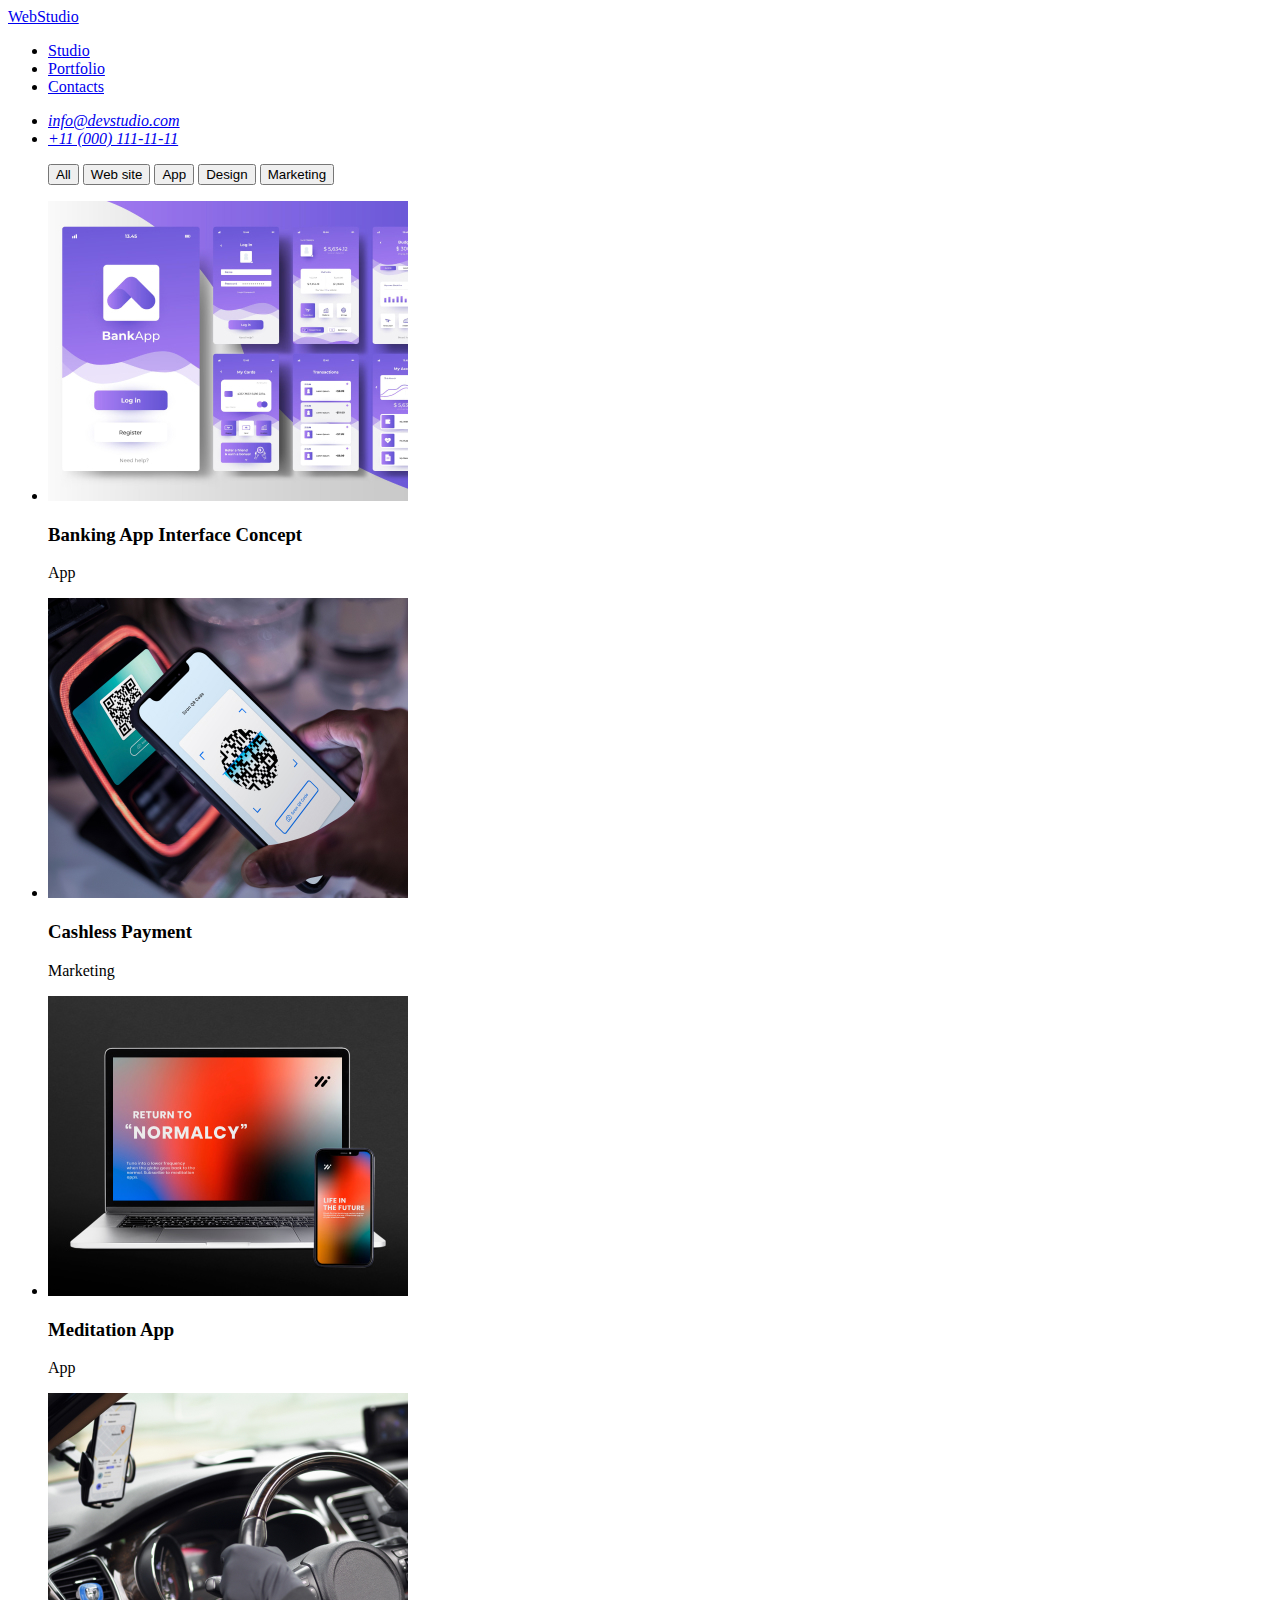
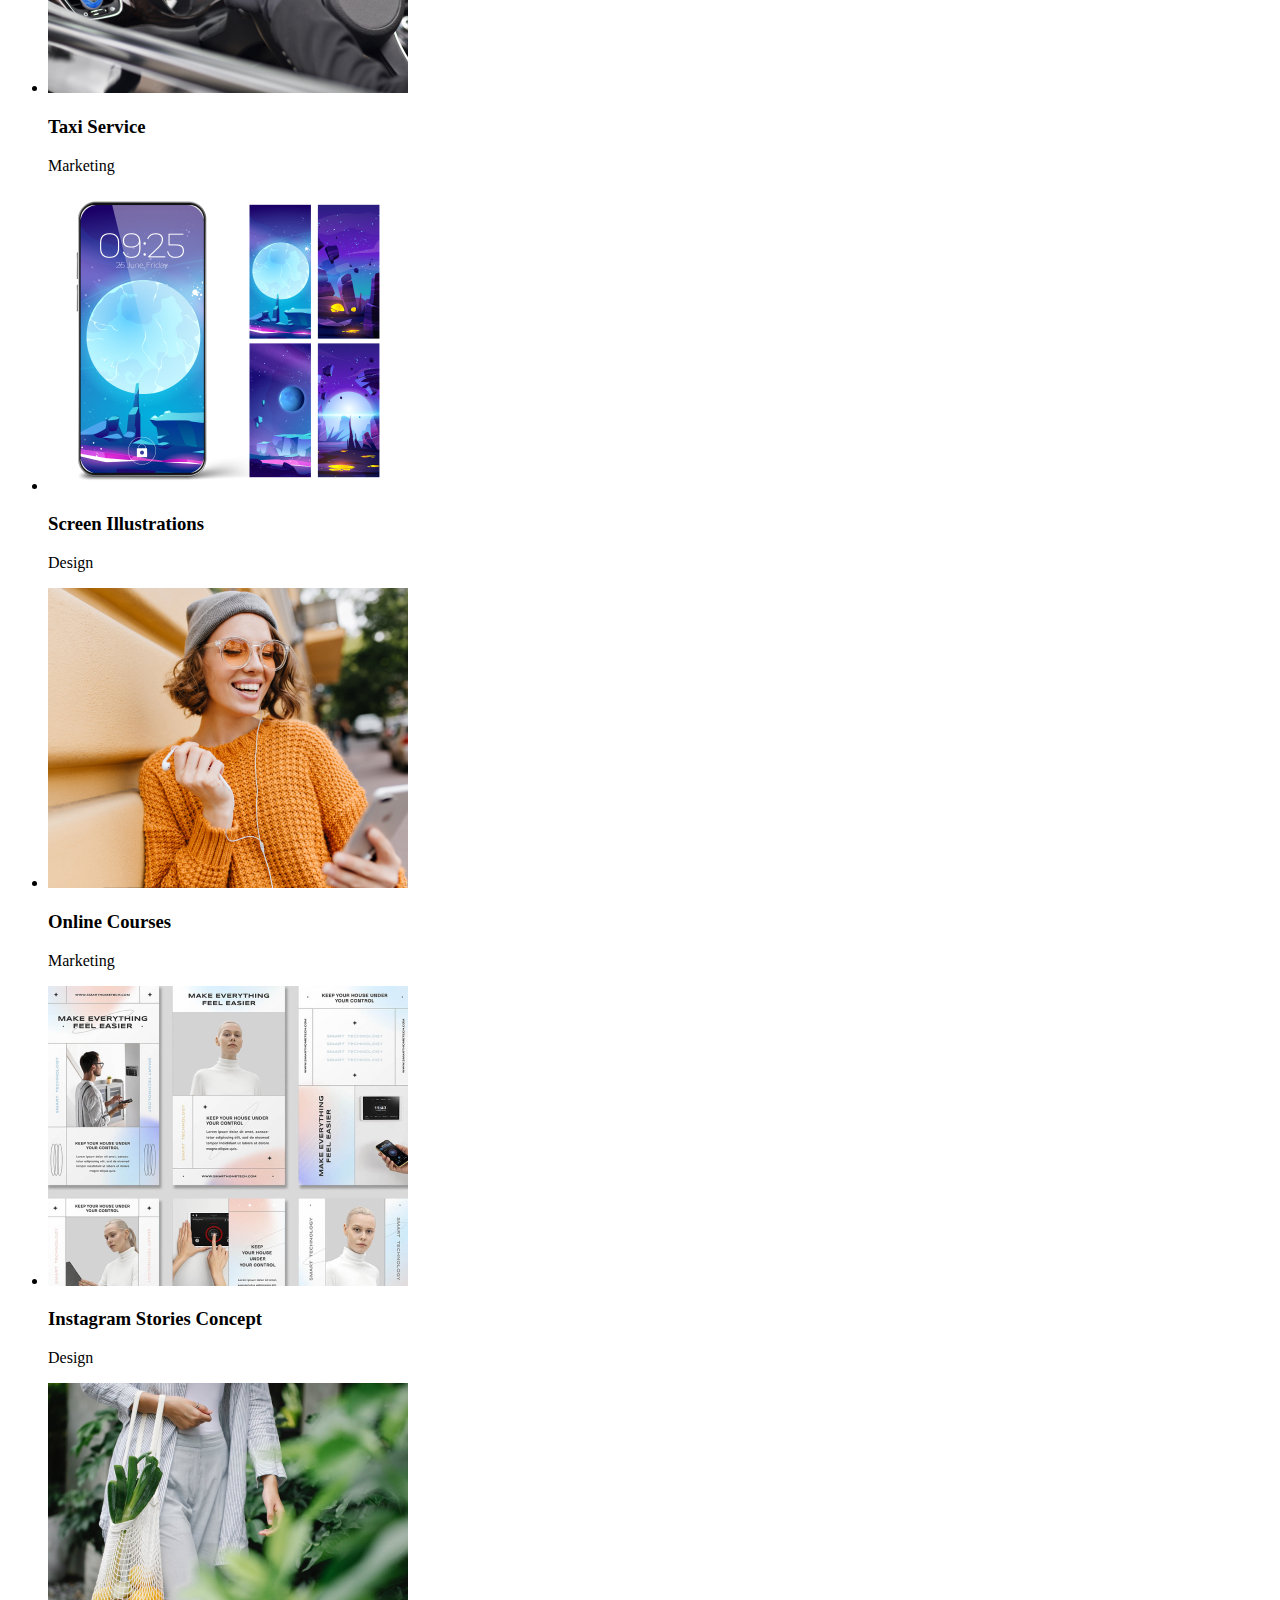
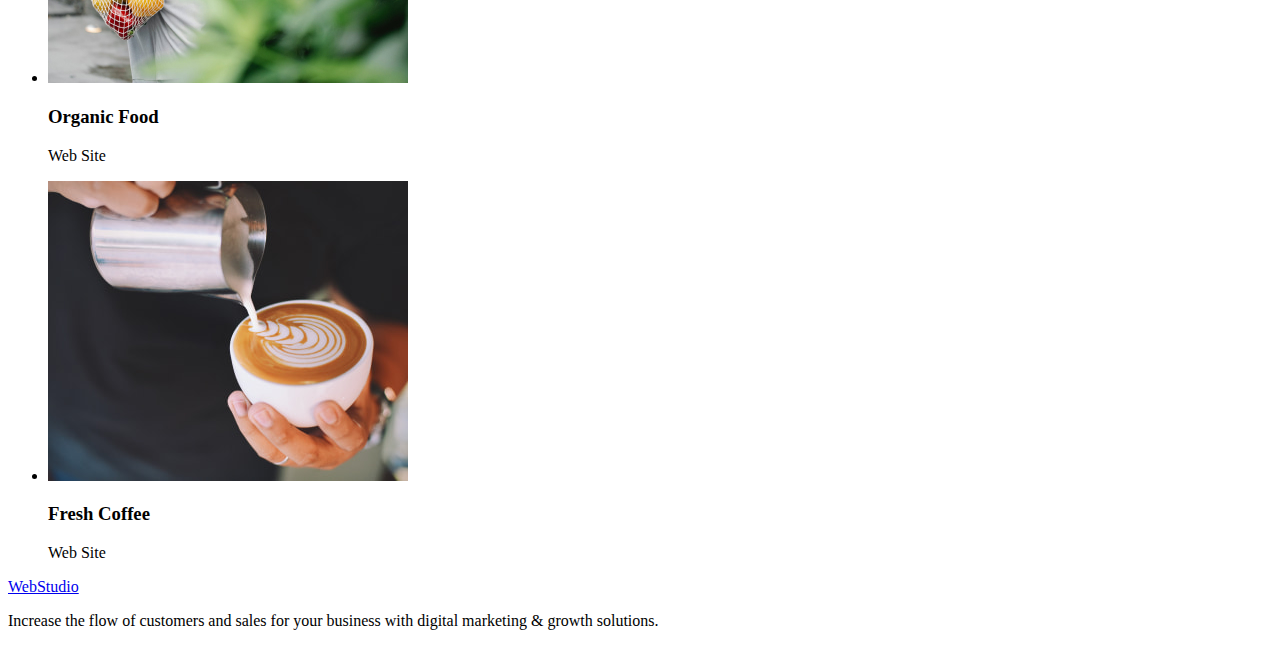
==== portfolio.html @ 493f45a2 "marcaj html portfolio" ====
<!DOCTYPE html>
<html lang="en">
  <head>
    <meta charset="UTF-8" />
    <meta name="viewport" content="width=device-width, initial-scale=1.0" />
    <title>Portfolio</title>
    <link rel="stylesheet" href="./css/styles.css" />
  </head>
  <body>
    <header>
      <!--Navigation bar-->
      <nav>
        <!-- Logo -->

        <a href="./index.html">WebStudio</a>
        <ul>
          <li><a href="#Studio">Studio</a></li>
          <li><a href="#Portfolio">Portfolio</a></li>
          <li><a href="#Contacts">Contacts</a></li>
        </ul>
      </nav>
      <!-- Contact information -->
      <address>
        <ul>
          <li>
            <a href="mailto:info@devstudio.com">info@devstudio.com</a>
          </li>
          <li>
            <a href="tel:+110001111111">+11 (000) 111-11-11</a>
          </li>
        </ul>
      </address>
    </header>
    <main>
        <!-- Buttons bar -->
      <ul>
        <li?><button type="button">All</button></li>
        <li?><button type="button">Web site</button></li>
        <li?><button type="button">App</button></li>
        <li?><button type="button">Design</button></li>
        <li?><button type="button">Marketing</button></li>
      </ul>
         <!-- Portfolio section -->
      <ul>
        <li>
            <img src="./images/img-1.jpg" alt="Different interfaces" width="360">
            <h3>Banking App Interface Concept</h3>
            <p>App</p>
        </li>
        <li>
            <img src="./images/img-2.jpg" alt="Scanning a QR code on another phone" width="360">
            <h3>Cashless Payment</h3>
            <p>Marketing</p>
        </li>
        <li>
            <img src="./images/img-3.jpg" alt="Same interface on desktop and mobile" width="360">
            <h3>Meditation App</h3>
            <p>App</p>
        </li>
        <li>
            <img src="./images/img-4.jpg" alt="Driving using an orientation app" width="360">
            <h3>Taxi Service</h3>
            <p>Marketing</p>
        </li>
        <li>
            <img src="./images/img-5.jpg" alt="Purple theme for smartphones" width="360">
            <h3>Screen Illustrations</h3>
            <p>Design</p>
        </li>
        <li>
            <img src="./images/img-6.jpg" alt="Woman smiling to the phone using headsets" width="360">
            <h3>Online Courses</h3>
            <p>Marketing</p>
        </li>
        <li>
            <img src="./images/img-7.jpg" alt="Instagram stories" width="360">
            <h3>Instagram Stories Concept</h3>
            <p>Design</p>
        </li>
        <li>
            <img src="./images/img-8.jpg" alt="Carring fruits and vagetables in a bag" width="360">
            <h3>Organic Food</h3>
            <p>Web Site</p>
        </li>
        <li>
            <img src="./images/img-9.jpg" alt="Pouring milk on a coffee cup" width="360">
            <h3>Fresh Coffee</h3>
            <p>Web Site</p>
        </li>
      </ul>   

    </main>
    <footer>
      <footer>
        <!-- Logo-->
        <a href="./index.html">WebStudio</a>
        <!-- description -->
        <p>
          Increase the flow of customers and sales for your business with
          digital marketing & growth solutions.
        </p>
      </footer>
    </footer>
  </body>
</html>
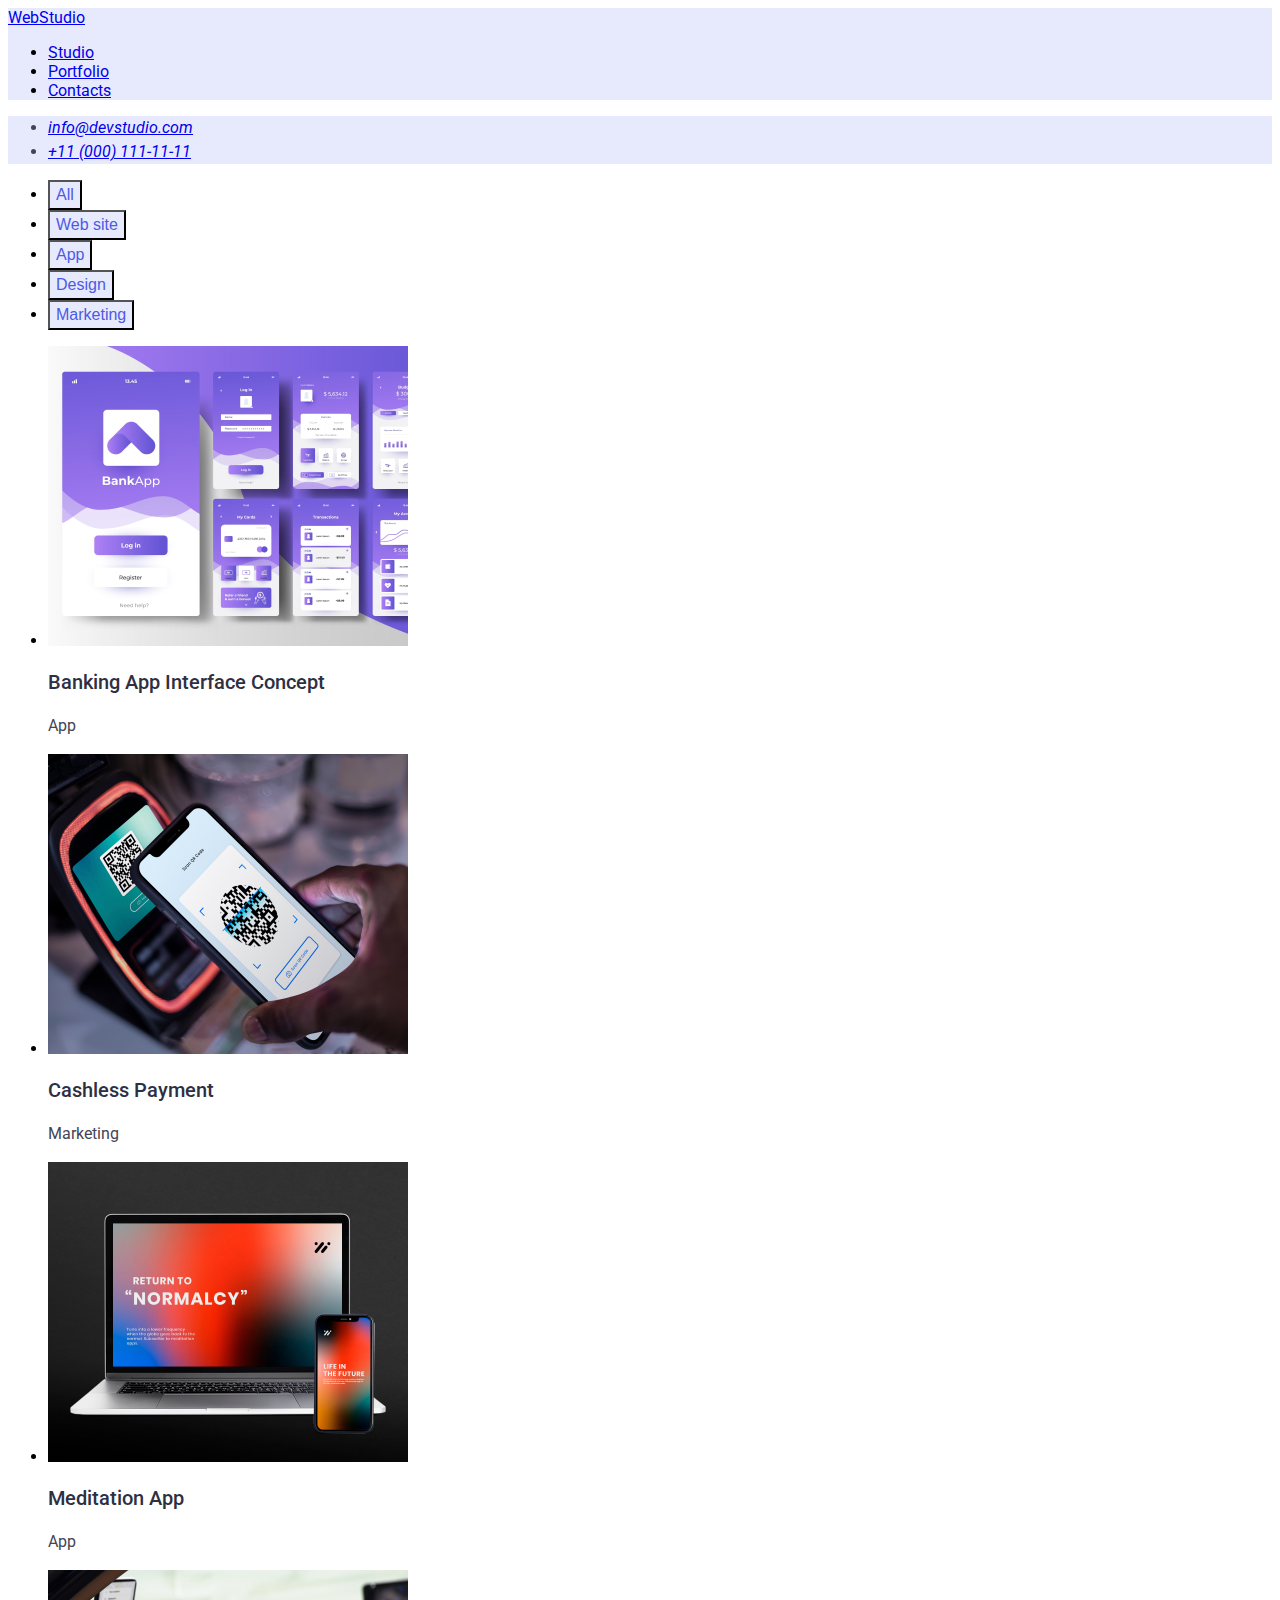
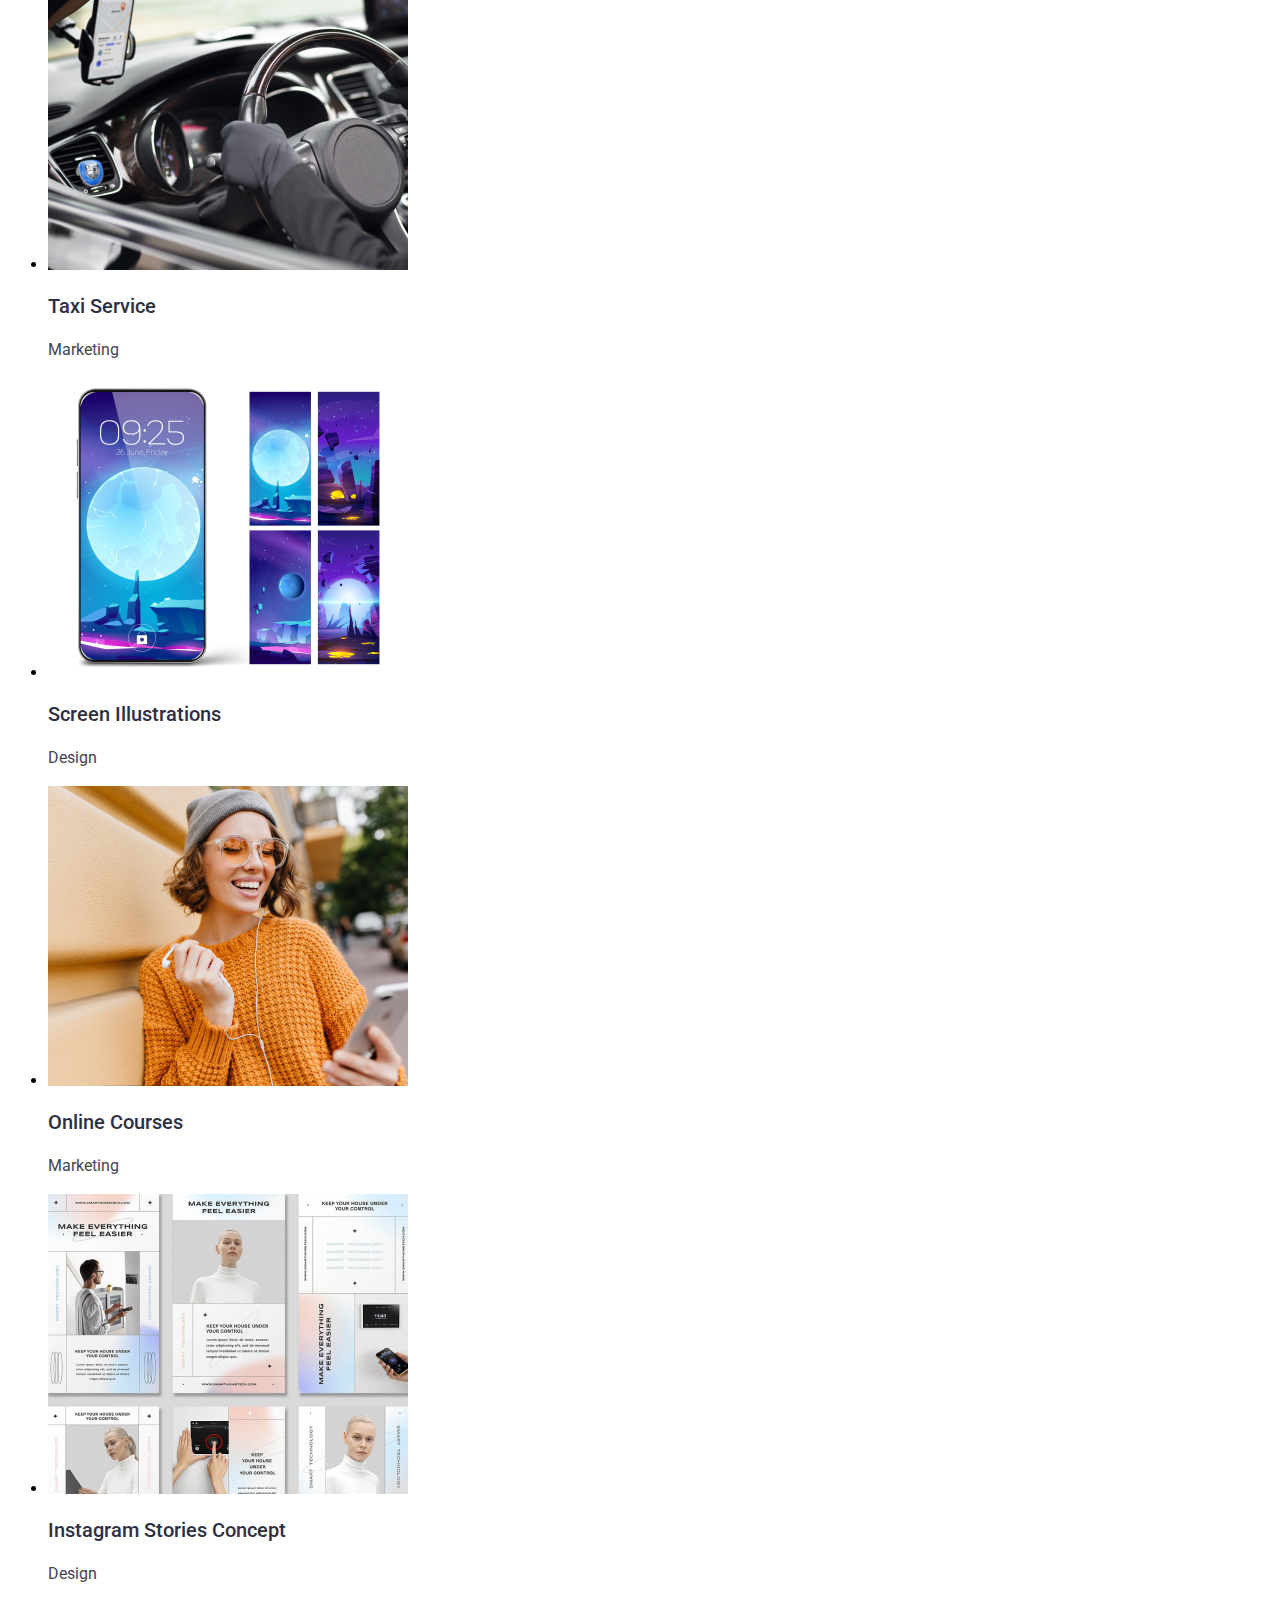
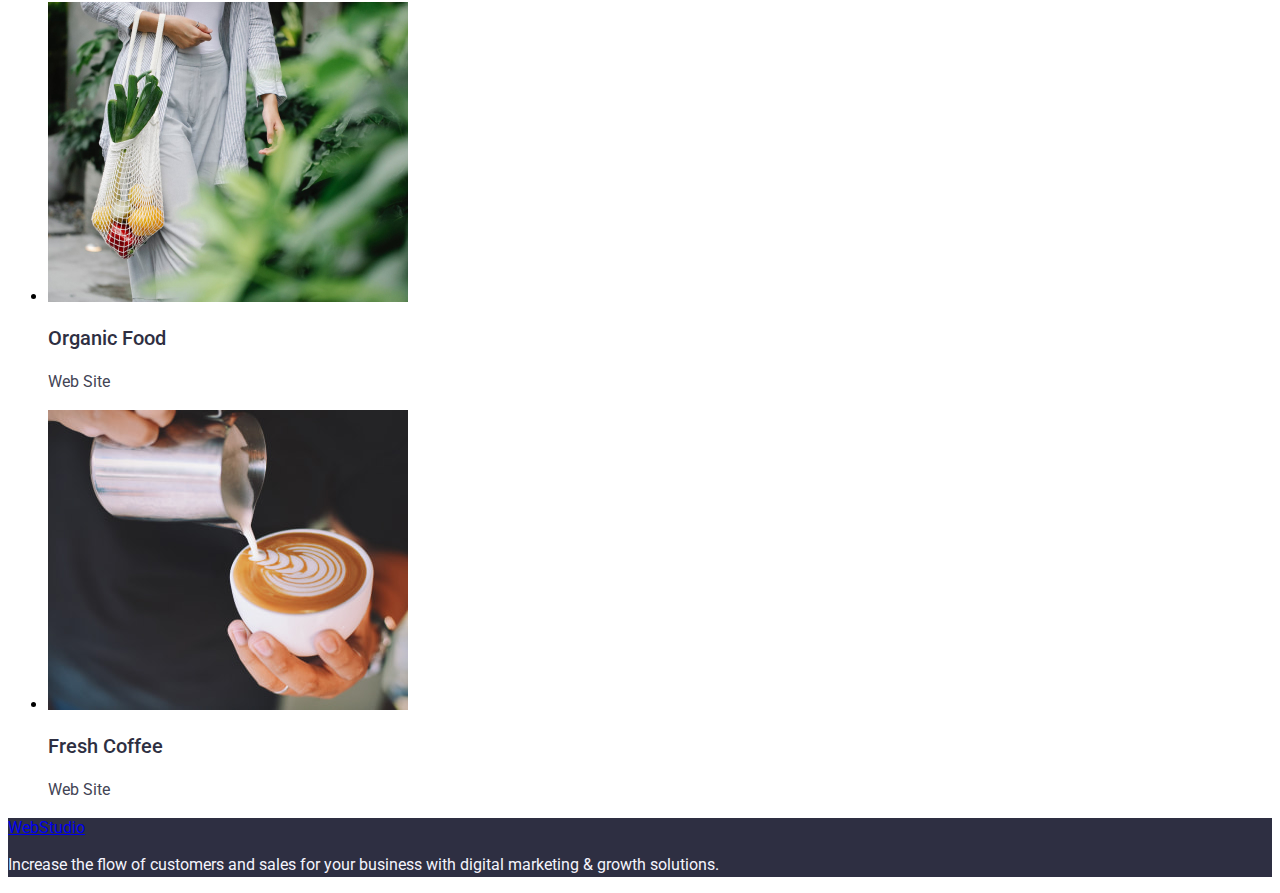
==== commit 668c4ed2: "prima varianta pt verificare" ====
--- a/portfolio.html
+++ b/portfolio.html
@@ -4,23 +4,30 @@
     <meta charset="UTF-8" />
     <meta name="viewport" content="width=device-width, initial-scale=1.0" />
     <title>Portfolio</title>
+    <link rel="preconnect" href="https://fonts.googleapis.com" />
+    <link rel="preconnect" href="https://fonts.gstatic.com" crossorigin />
+    <link
+      href="https://fonts.googleapis.com/css2?family=Roboto&display=swap"
+      rel="stylesheet"
+    />
     <link rel="stylesheet" href="./css/styles.css" />
   </head>
-  <body>
+
+  <body class="body">
     <header>
       <!--Navigation bar-->
-      <nav>
+      <nav class="nav-bar">
         <!-- Logo -->
 
         <a href="./index.html">WebStudio</a>
         <ul>
-          <li><a href="#Studio">Studio</a></li>
-          <li><a href="#Portfolio">Portfolio</a></li>
-          <li><a href="#Contacts">Contacts</a></li>
+          <li><a class="nav-link" href="./index.html">Studio</a></li>
+          <li><a class="nav-link" href="./portfolio.html">Portfolio</a></li>
+          <li><a class="nav-link" href="#Contacts">Contacts</a></li>
         </ul>
       </nav>
       <!-- Contact information -->
-      <address>
+      <address class="address">
         <ul>
           <li>
             <a href="mailto:info@devstudio.com">info@devstudio.com</a>
@@ -32,74 +39,107 @@
       </address>
     </header>
     <main>
-        <!-- Buttons bar -->
+      <!-- Buttons bar -->
       <ul>
-        <li?><button type="button">All</button></li>
-        <li?><button type="button">Web site</button></li>
-        <li?><button type="button">App</button></li>
-        <li?><button type="button">Design</button></li>
-        <li?><button type="button">Marketing</button></li>
+        <li><button type="button" class="portfolio-button">All</button></li>
+        <li>
+          <button type="button" class="portfolio-button">Web site</button>
+        </li>
+        <li><button type="button" class="portfolio-button">App</button></li>
+        <li><button type="button" class="portfolio-button">Design</button></li>
+        <li>
+          <button type="button" class="portfolio-button">Marketing</button>
+        </li>
       </ul>
-         <!-- Portfolio section -->
+      <!-- Portfolio section -->
       <ul>
         <li>
-            <img src="./images/img-1.jpg" alt="Different interfaces" width="360">
-            <h3>Banking App Interface Concept</h3>
-            <p>App</p>
+          <img
+            src="./images/img-1.jpg"
+            alt="Different interfaces"
+            width="360"
+          />
+          <h3 class="portfolio-title">Banking App Interface Concept</h3>
+          <p class="portfolio-paragraph">App</p>
         </li>
         <li>
-            <img src="./images/img-2.jpg" alt="Scanning a QR code on another phone" width="360">
-            <h3>Cashless Payment</h3>
-            <p>Marketing</p>
+          <img
+            src="./images/img-2.jpg"
+            alt="Scanning a QR code on another phone"
+            width="360"
+          />
+          <h3 class="portfolio-title">Cashless Payment</h3>
+          <p class="portfolio-paragraph">Marketing</p>
         </li>
         <li>
-            <img src="./images/img-3.jpg" alt="Same interface on desktop and mobile" width="360">
-            <h3>Meditation App</h3>
-            <p>App</p>
+          <img
+            src="./images/img-3.jpg"
+            alt="Same interface on desktop and mobile"
+            width="360"
+          />
+          <h3 class="portfolio-title">Meditation App</h3>
+          <p class="portfolio-paragraph">App</p>
         </li>
         <li>
-            <img src="./images/img-4.jpg" alt="Driving using an orientation app" width="360">
-            <h3>Taxi Service</h3>
-            <p>Marketing</p>
+          <img
+            src="./images/img-4.jpg"
+            alt="Driving using an orientation app"
+            width="360"
+          />
+          <h3 class="portfolio-title">Taxi Service</h3>
+          <p class="portfolio-paragraph">Marketing</p>
         </li>
         <li>
-            <img src="./images/img-5.jpg" alt="Purple theme for smartphones" width="360">
-            <h3>Screen Illustrations</h3>
-            <p>Design</p>
+          <img
+            src="./images/img-5.jpg"
+            alt="Purple theme for smartphones"
+            width="360"
+          />
+          <h3 class="portfolio-title">Screen Illustrations</h3>
+          <p class="portfolio-paragraph">Design</p>
         </li>
         <li>
-            <img src="./images/img-6.jpg" alt="Woman smiling to the phone using headsets" width="360">
-            <h3>Online Courses</h3>
-            <p>Marketing</p>
+          <img
+            src="./images/img-6.jpg"
+            alt="Woman smiling to the phone using headsets"
+            width="360"
+          />
+          <h3 class="portfolio-title">Online Courses</h3>
+          <p class="portfolio-paragraph">Marketing</p>
         </li>
         <li>
-            <img src="./images/img-7.jpg" alt="Instagram stories" width="360">
-            <h3>Instagram Stories Concept</h3>
-            <p>Design</p>
+          <img src="./images/img-7.jpg" alt="Instagram stories" width="360" />
+          <h3 class="portfolio-title">Instagram Stories Concept</h3>
+          <p class="portfolio-paragraph">Design</p>
         </li>
         <li>
-            <img src="./images/img-8.jpg" alt="Carring fruits and vagetables in a bag" width="360">
-            <h3>Organic Food</h3>
-            <p>Web Site</p>
+          <img
+            src="./images/img-8.jpg"
+            alt="Carring fruits and vagetables in a bag"
+            width="360"
+          />
+          <h3 class="portfolio-title">Organic Food</h3>
+          <p class="portfolio-paragraph">Web Site</p>
         </li>
         <li>
-            <img src="./images/img-9.jpg" alt="Pouring milk on a coffee cup" width="360">
-            <h3>Fresh Coffee</h3>
-            <p>Web Site</p>
+          <img
+            src="./images/img-9.jpg"
+            alt="Pouring milk on a coffee cup"
+            width="360"
+          />
+          <h3 class="portfolio-title">Fresh Coffee</h3>
+          <p class="portfolio-paragraph">Web Site</p>
         </li>
-      </ul>   
-
+      </ul>
     </main>
-    <footer>
-      <footer>
-        <!-- Logo-->
-        <a href="./index.html">WebStudio</a>
-        <!-- description -->
-        <p>
-          Increase the flow of customers and sales for your business with
-          digital marketing & growth solutions.
-        </p>
-      </footer>
+    <footer class="footer-section">
+      <!-- Logo-->
+      <a href="./index.html">WebStudio</a>
+      <!-- description -->
+      <p class="footer-paragraph">
+        Increase the flow of customers and sales for your business with digital
+        marketing & growth solutions.
+      </p>
     </footer>
   </body>
 </html>
--- a/css/styles.css
+++ b/css/styles.css
@@ -0,0 +1,84 @@
+:root {
+    --background-color: #E7E9FC;
+    --text-color: #434455;
+    --brand-color: #2E2F42;
+}
+
+
+.body {font-family: 'Roboto', sans-serif;
+}
+
+.link-contacts {color: var(--text-color);
+}
+
+
+/* portfolio page */
+
+
+.portfolio-button {color: #4D5AE5;
+background-color: #E7E9FC;
+font-size: 16px;
+font-weight: 500;
+line-height: 24px;
+cursor: pointer;
+}
+
+.portfolio-button:hover,
+.portfolio-button:focus {color: #FFFFFF;
+background-color: #404BBF;}
+
+.portfolio-title {color: var(--brand-color);
+    font-size: 20px;
+    font-weight: 500;
+    line-height: 24px;}
+
+.portfolio-paragraph {color: #434455;
+    font-size: 16px;
+    line-height: 24px;
+}
+
+
+/* studio page styles */
+.nav-bar { background-color: var(--background-color);
+}
+
+.address {color: var(--text-color);
+    background-color: var(--background-color);
+    font-size: 16px;
+    line-height: 24px;
+}
+
+.hero-section {color: #FFFFFF;
+    background-color: var(--brand-color);
+    font-size: 56px;
+    font-weight: 700;
+    line-height: 60px;}
+
+.second-section {background-color: var(--background-color);}
+
+.second-section-mini-titles {color: var(--brand-color);
+    font-size: 20px;
+    font-weight: 500;
+    line-height: 24px;
+}
+.second-section-paragraph {color: var(--text-color);
+    font-size: 16px;
+    line-height: 24px;}
+
+.third-section {background-color: var(--background-color);}
+
+.third-section-title {color: var(--brand-color);
+    font-size: 36px;
+    font-weight: 700;
+    line-height: 40px;
+}
+.fourth-section {background-color: #E7E9FC;}
+.fourth-section-titile {color: var(--brand-color);
+    font-size: 36px;
+    font-weight: 700;
+    line-height: 40px;}
+
+.footer-section {background-color: var(--brand-color);}
+.footer-paragraph {color: #F4F4FD;
+    font-size: 16px;
+    line-height: 24px;}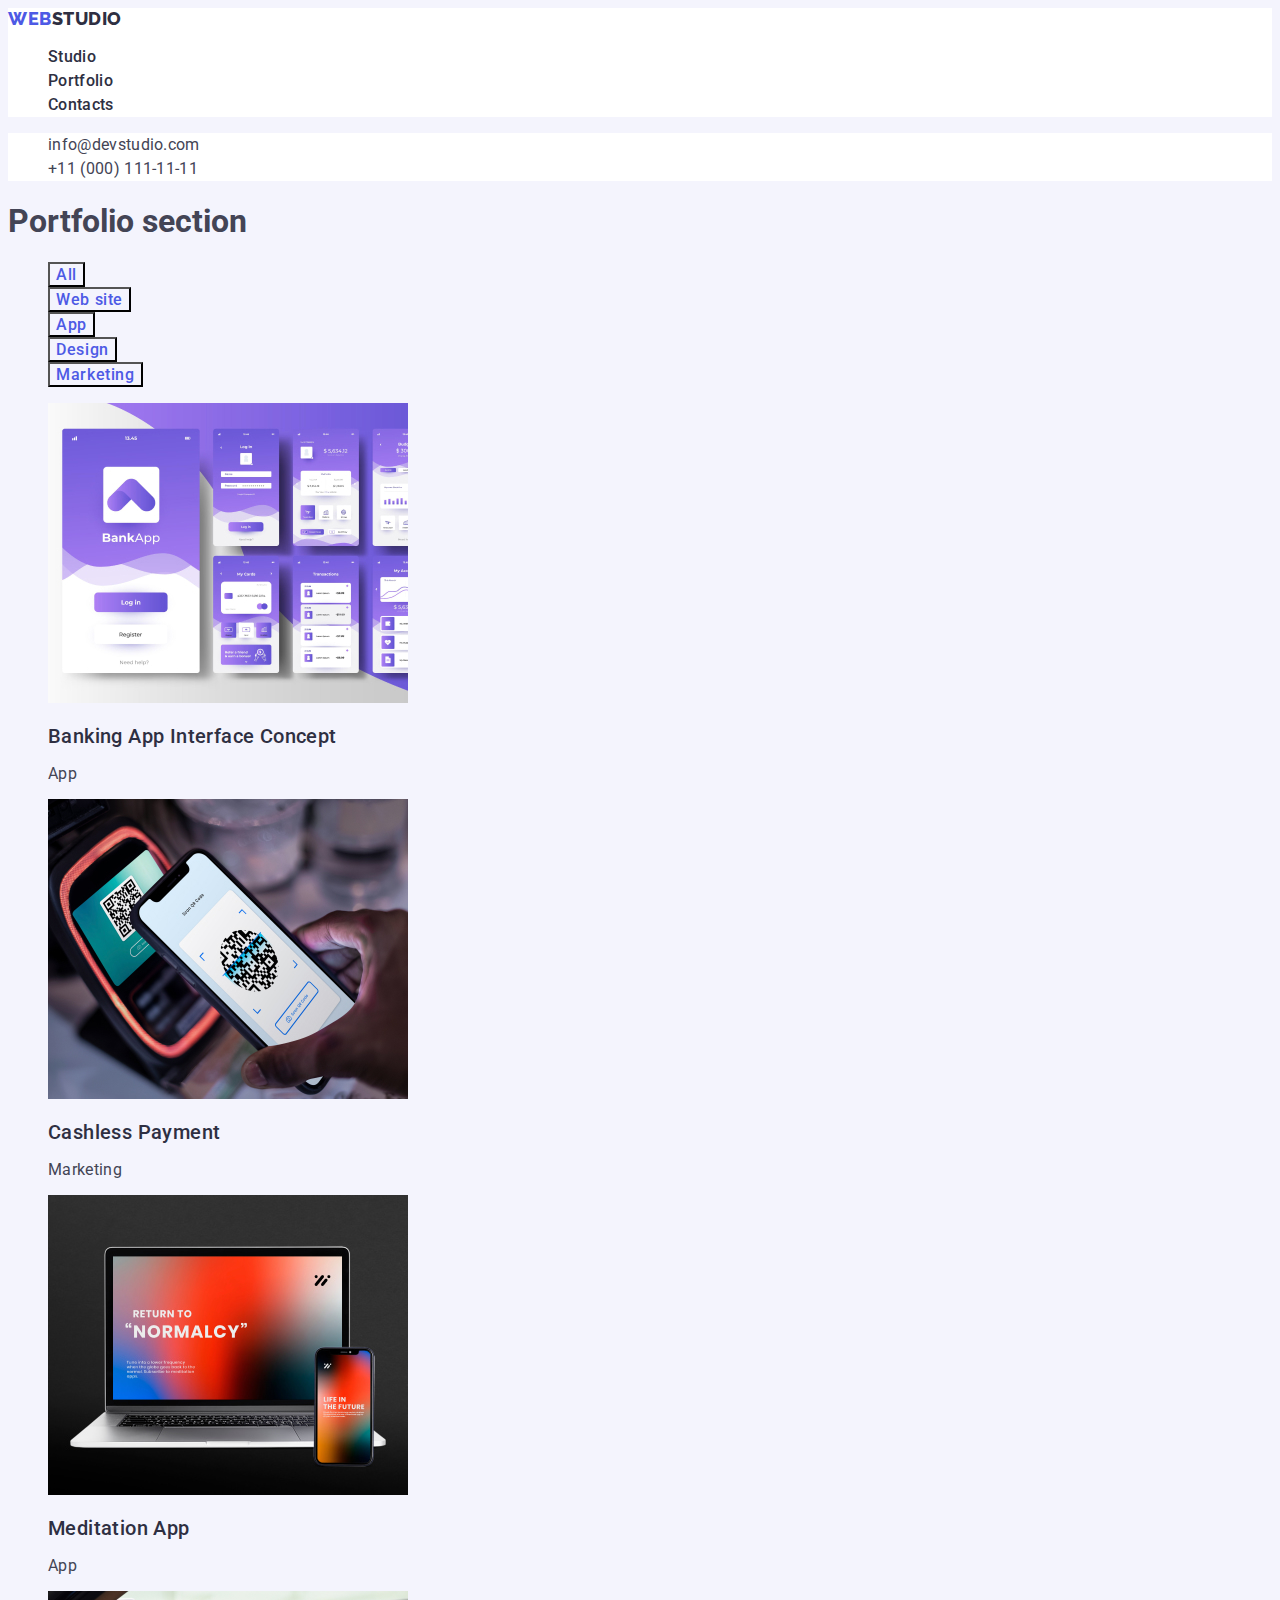
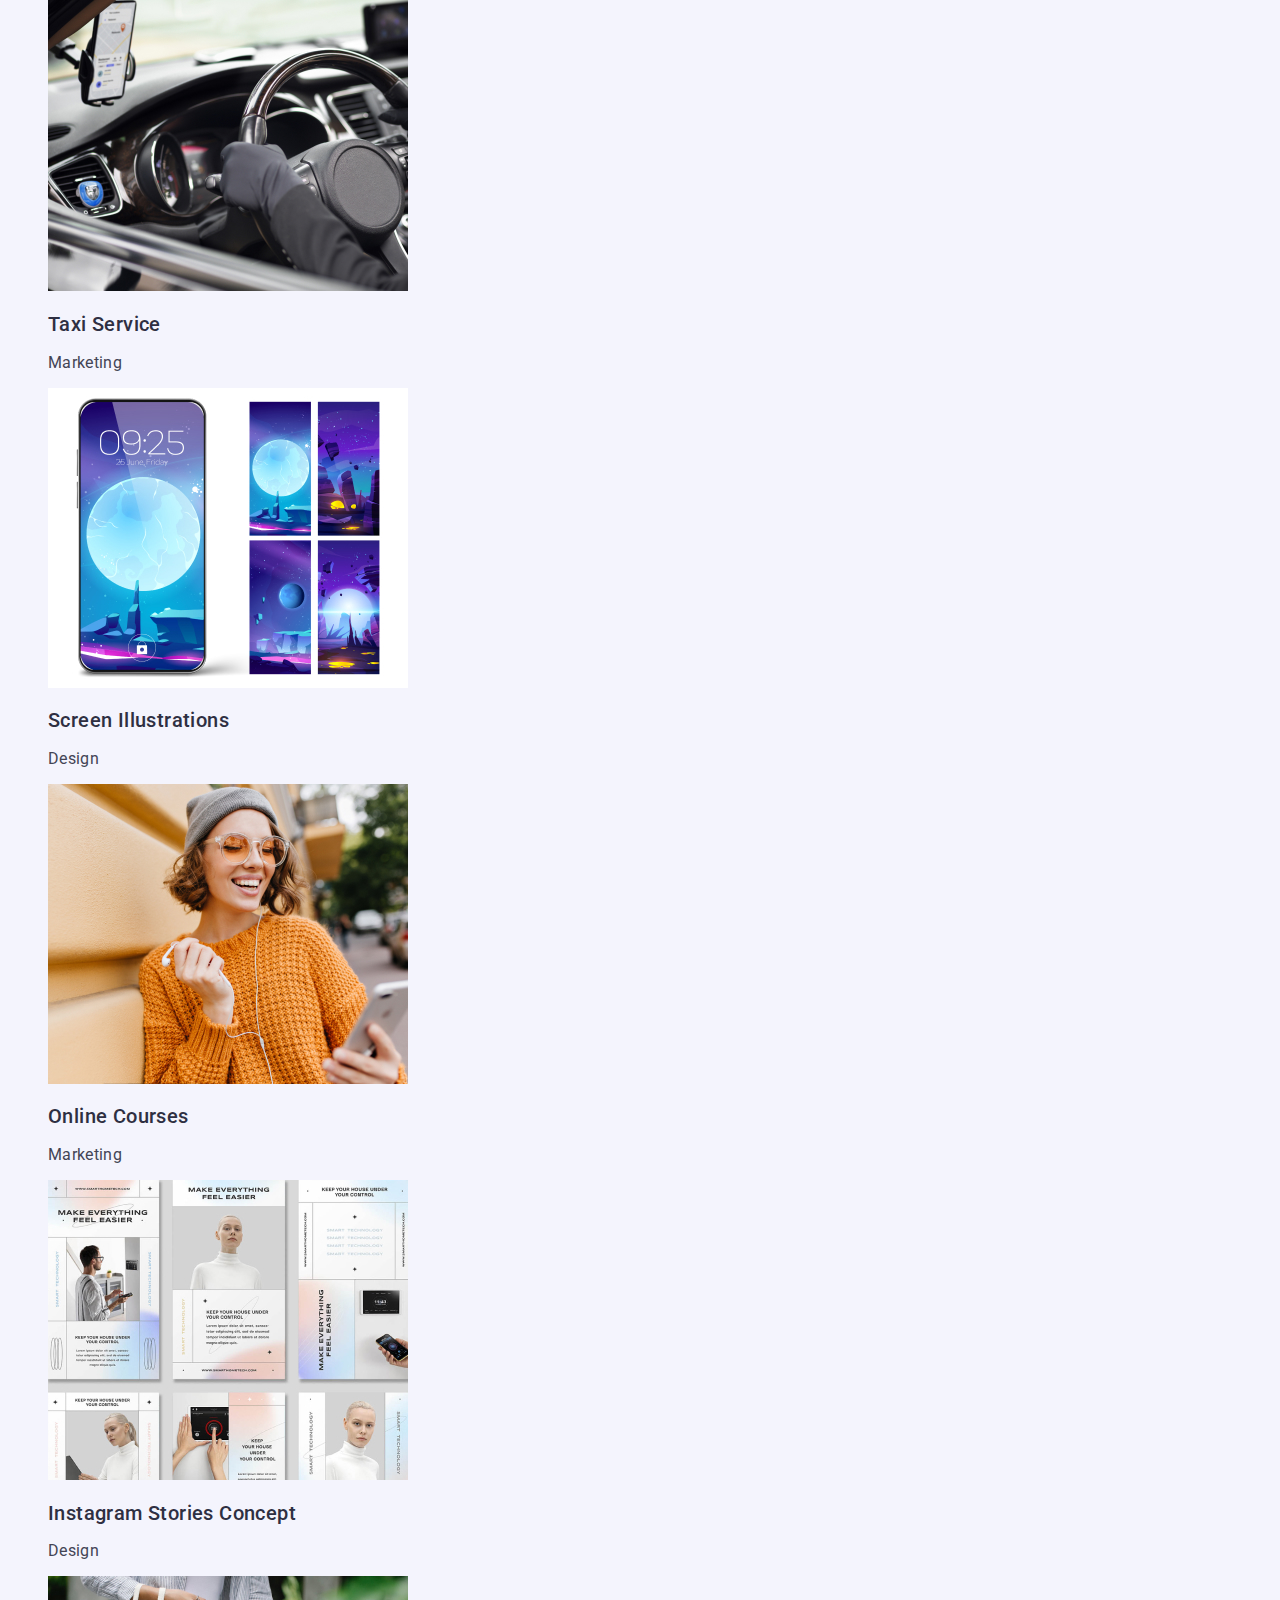
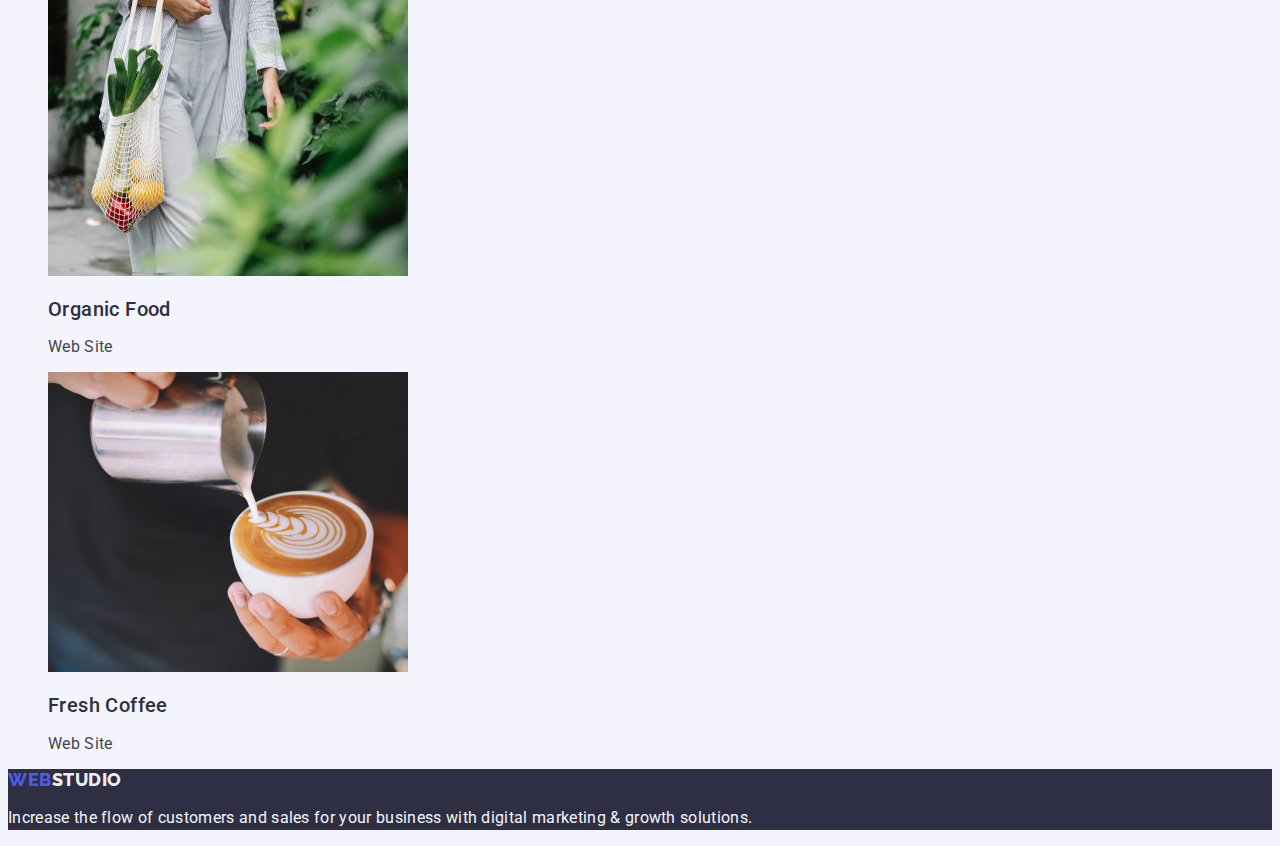
==== commit 5becefdf: "tema sper ca finalizata" ====
--- a/portfolio.html
+++ b/portfolio.html
@@ -10,131 +10,174 @@
       href="https://fonts.googleapis.com/css2?family=Roboto&display=swap"
       rel="stylesheet"
     />
+    <link rel="preconnect" href="https://fonts.googleapis.com" />
+    <link rel="preconnect" href="https://fonts.gstatic.com" crossorigin />
+    <link
+      href="https://fonts.googleapis.com/css2?family=Raleway:wght@700&family=Roboto&display=swap"
+      rel="stylesheet"
+    />
     <link rel="stylesheet" href="./css/styles.css" />
   </head>
 
-  <body class="body">
+  <body class="body-portfolio">
     <header>
       <!--Navigation bar-->
       <nav class="nav-bar">
         <!-- Logo -->
 
-        <a href="./index.html">WebStudio</a>
-        <ul>
-          <li><a class="nav-link" href="./index.html">Studio</a></li>
-          <li><a class="nav-link" href="./portfolio.html">Portfolio</a></li>
-          <li><a class="nav-link" href="#Contacts">Contacts</a></li>
+        <a class="logo link" href="./index.html"
+          >Web<span class="logo-span-dark">Studio</span></a
+        >
+        <ul class="list">
+          <li><a class="nav-link link" href="./index.html">Studio</a></li>
+          <li>
+            <a class="nav-link link" href="./portfolio.html">Portfolio</a>
+          </li>
+          <li><a class="nav-link link" href="#Contacts">Contacts</a></li>
         </ul>
       </nav>
       <!-- Contact information -->
       <address class="address">
-        <ul>
+        <ul class="list">
           <li>
-            <a href="mailto:info@devstudio.com">info@devstudio.com</a>
+            <a href="mailto:info@devstudio.com" class="link-contacts link"
+              >info@devstudio.com</a
+            >
           </li>
           <li>
-            <a href="tel:+110001111111">+11 (000) 111-11-11</a>
+            <a href="tel:+110001111111" class="link-contacts link"
+              >+11 (000) 111-11-11</a
+            >
           </li>
         </ul>
       </address>
     </header>
     <main>
-      <!-- Buttons bar -->
-      <ul>
-        <li><button type="button" class="portfolio-button">All</button></li>
-        <li>
-          <button type="button" class="portfolio-button">Web site</button>
-        </li>
-        <li><button type="button" class="portfolio-button">App</button></li>
-        <li><button type="button" class="portfolio-button">Design</button></li>
-        <li>
-          <button type="button" class="portfolio-button">Marketing</button>
-        </li>
-      </ul>
-      <!-- Portfolio section -->
-      <ul>
-        <li>
-          <img
-            src="./images/img-1.jpg"
-            alt="Different interfaces"
-            width="360"
-          />
-          <h3 class="portfolio-title">Banking App Interface Concept</h3>
-          <p class="portfolio-paragraph">App</p>
-        </li>
-        <li>
-          <img
-            src="./images/img-2.jpg"
-            alt="Scanning a QR code on another phone"
-            width="360"
-          />
-          <h3 class="portfolio-title">Cashless Payment</h3>
-          <p class="portfolio-paragraph">Marketing</p>
-        </li>
-        <li>
-          <img
-            src="./images/img-3.jpg"
-            alt="Same interface on desktop and mobile"
-            width="360"
-          />
-          <h3 class="portfolio-title">Meditation App</h3>
-          <p class="portfolio-paragraph">App</p>
-        </li>
-        <li>
-          <img
-            src="./images/img-4.jpg"
-            alt="Driving using an orientation app"
-            width="360"
-          />
-          <h3 class="portfolio-title">Taxi Service</h3>
-          <p class="portfolio-paragraph">Marketing</p>
-        </li>
-        <li>
-          <img
-            src="./images/img-5.jpg"
-            alt="Purple theme for smartphones"
-            width="360"
-          />
-          <h3 class="portfolio-title">Screen Illustrations</h3>
-          <p class="portfolio-paragraph">Design</p>
-        </li>
-        <li>
-          <img
-            src="./images/img-6.jpg"
-            alt="Woman smiling to the phone using headsets"
-            width="360"
-          />
-          <h3 class="portfolio-title">Online Courses</h3>
-          <p class="portfolio-paragraph">Marketing</p>
-        </li>
-        <li>
-          <img src="./images/img-7.jpg" alt="Instagram stories" width="360" />
-          <h3 class="portfolio-title">Instagram Stories Concept</h3>
-          <p class="portfolio-paragraph">Design</p>
-        </li>
-        <li>
-          <img
-            src="./images/img-8.jpg"
-            alt="Carring fruits and vagetables in a bag"
-            width="360"
-          />
-          <h3 class="portfolio-title">Organic Food</h3>
-          <p class="portfolio-paragraph">Web Site</p>
-        </li>
-        <li>
-          <img
-            src="./images/img-9.jpg"
-            alt="Pouring milk on a coffee cup"
-            width="360"
-          />
-          <h3 class="portfolio-title">Fresh Coffee</h3>
-          <p class="portfolio-paragraph">Web Site</p>
-        </li>
-      </ul>
+      <section>
+        <h1>Portfolio section</h1>
+        <!-- Buttons bar -->
+        <ul class="list">
+          <li><button type="button" class="portfolio-button">All</button></li>
+          <li>
+            <button type="button" class="portfolio-button">Web site</button>
+          </li>
+          <li><button type="button" class="portfolio-button">App</button></li>
+          <li>
+            <button type="button" class="portfolio-button">Design</button>
+          </li>
+          <li>
+            <button type="button" class="portfolio-button">Marketing</button>
+          </li>
+        </ul>
+        <!-- Picture section -->
+        <ul class="list">
+          <li>
+            <a class="link">
+              <img
+                src="./images/img-1.jpg"
+                alt="Different interfaces"
+                width="360"
+              />
+              <h2 class="portfolio-title">Banking App Interface Concept</h2>
+              <p class="portfolio-paragraph">App</p>
+            </a>
+          </li>
+          <li>
+            <a class="link">
+              <img
+                src="./images/img-2.jpg"
+                alt="Scanning a QR code on another phone"
+                width="360"
+              />
+              <h2 class="portfolio-title">Cashless Payment</h2>
+              <p class="portfolio-paragraph">Marketing</p>
+            </a>
+          </li>
+          <li>
+            <a class="link">
+              <img
+                src="./images/img-3.jpg"
+                alt="Same interface on desktop and mobile"
+                width="360"
+              />
+              <h2 class="portfolio-title">Meditation App</h2>
+              <p class="portfolio-paragraph">App</p>
+            </a>
+          </li>
+          <li>
+            <a class="link">
+              <img
+                src="./images/img-4.jpg"
+                alt="Driving using an orientation app"
+                width="360"
+              />
+              <h2 class="portfolio-title">Taxi Service</h2>
+              <p class="portfolio-paragraph">Marketing</p>
+            </a>
+          </li>
+          <li>
+            <a class="link">
+              <img
+                src="./images/img-5.jpg"
+                alt="Purple theme for smartphones"
+                width="360"
+              />
+              <h2 class="portfolio-title">Screen Illustrations</h2>
+              <p class="portfolio-paragraph">Design</p>
+            </a>
+          </li>
+          <li>
+            <a class="link">
+              <img
+                src="./images/img-6.jpg"
+                alt="Woman smiling to the phone using headsets"
+                width="360"
+              />
+              <h2 class="portfolio-title">Online Courses</h2>
+              <p class="portfolio-paragraph">Marketing</p>
+            </a>
+          </li>
+          <li>
+            <a class="link">
+              <img
+                src="./images/img-7.jpg"
+                alt="Instagram stories"
+                width="360"
+              />
+              <h2 class="portfolio-title">Instagram Stories Concept</h2>
+              <p class="portfolio-paragraph">Design</p>
+            </a>
+          </li>
+          <li>
+            <a class="link">
+              <img
+                src="./images/img-8.jpg"
+                alt="Carring fruits and vagetables in a bag"
+                width="360"
+              />
+              <h2 class="portfolio-title">Organic Food</h2>
+              <p class="portfolio-paragraph">Web Site</p>
+            </a>
+          </li>
+          <li>
+            <a class="link">
+              <img
+                src="./images/img-9.jpg"
+                alt="Pouring milk on a coffee cup"
+                width="360"
+              />
+              <h2 class="portfolio-title">Fresh Coffee</h2>
+              <p class="portfolio-paragraph">Web Site</p>
+            </a>
+          </li>
+        </ul>
+      </section>
     </main>
     <footer class="footer-section">
       <!-- Logo-->
-      <a href="./index.html">WebStudio</a>
+      <a class="logo link" href="./index.html"
+        >Web<span class="logo-span-white">Studio</span></a
+      >
       <!-- description -->
       <p class="footer-paragraph">
         Increase the flow of customers and sales for your business with digital
--- a/css/styles.css
+++ b/css/styles.css
@@ -1,84 +1,193 @@
 :root {
-    --background-color: #E7E9FC;
+    --background-color: #FFFFFF;
     --text-color: #434455;
     --brand-color: #2E2F42;
+    --logo-color: #4d5ae5;
+    --background-color-potfolio: #F4F4FD;
 }
 
 
-.body {font-family: 'Roboto', sans-serif;
-}
-
-.link-contacts {color: var(--text-color);
+.body-studio {font-family: 'Roboto', sans-serif;
+    color: var(--text-color)
+    background-color: var(--background-color);
 }
 
 
-/* portfolio page */
+/*antet*/
+
+.nav-bar {
+    background-color: var(--background-color);
+}
+
+.logo {font-family: "Raleway", sans-serif;
+    font-weight: 800;
+    font-size: 18px;
+    line-height: 1.17;
+    letter-spacing: 0.03em;
+    text-transform: uppercase;
+    color: var(--logo-color);
+}
+
+.link {text-decoration: none;
+}
+.logo-span-dark {color: var(--brand-color);
+}
+
+.list {list-style: none;
+}
+
+.nav-link {font-weight: 500;
+font-size: 16px;
+line-height: 1.5;
+letter-spacing: 0.02em;
+color: var(--brand-color);
+}
+.nav-link:hover,
+.nav-link:focus {color: #404bbf;
+}
+
+.address {
+    color: var(--text-color);
+    background-color: var(--background-color);
+    font-size: 16px;
+    line-height: 24px;
+    font-style: normal;
+
+}
+
+.link-contacts {font-size: 16px;
+    line-height: 1.5;
+    letter-spacing: 0.02em;
+    color: var(--text-color);
+}
+.link-contacts:hover,
+.link-contacts:focus {color: #404bbf;}
 
 
-.portfolio-button {color: #4D5AE5;
-background-color: #E7E9FC;
+
+
+
+/* studio page styles */
+
+
+
+.hero-section {
+    background-color: var(--brand-color);
+}
+
+.hero-titile {font-size: 56px;
+line-height: 1.07;
+text-align: center;
+letter-spacing: 0.02em;
+color: #FFFFFF;
+}
+.order-button {background-color: #4D5AE5;
+font-family: "Roboto", sans-serif;
+font-weight: 500;
 font-size: 16px;
-font-weight: 500;
-line-height: 24px;
+line-height: 1.5;
+letter-spacing: 0.04em;
+color: #ffffff;
 cursor: pointer;
 }
 
-.portfolio-button:hover,
-.portfolio-button:focus {color: #FFFFFF;
-background-color: #404BBF;}
-
-.portfolio-title {color: var(--brand-color);
-    font-size: 20px;
-    font-weight: 500;
-    line-height: 24px;}
-
-.portfolio-paragraph {color: #434455;
-    font-size: 16px;
-    line-height: 24px;
+.order-button:hover,
+.order-button:focus {background-color: #404bbf;
 }
 
-
-/* studio page styles */
-.nav-bar { background-color: var(--background-color);
-}
-
-.address {color: var(--text-color);
-    background-color: var(--background-color);
-    font-size: 16px;
-    line-height: 24px;
-}
-
-.hero-section {color: #FFFFFF;
-    background-color: var(--brand-color);
-    font-size: 56px;
-    font-weight: 700;
-    line-height: 60px;}
+/* a doua sectiune */
 
 .second-section {background-color: var(--background-color);}
 
-.second-section-mini-titles {color: var(--brand-color);
+
+
+.second-and-fourth-section-mini-titles {color: var(--brand-color);
     font-size: 20px;
     font-weight: 500;
-    line-height: 24px;
+    line-height: 1.2;
+    letter-spacing: 0.02em;
 }
-.second-section-paragraph {color: var(--text-color);
+.second-and-fourth-section-paragraph {color: var(--text-color);
     font-size: 16px;
-    line-height: 24px;}
+    line-height: 1.5;
+letter-spacing: 0.02em;
+}
+
+/* sectiunea a treia */
 
 .third-section {background-color: var(--background-color);}
 
 .third-section-title {color: var(--brand-color);
     font-size: 36px;
     font-weight: 700;
-    line-height: 40px;
+    line-height: 1.11;
+    text-align: center;
+    letter-spacing: 0.02em;
+    text-transform: capitalize;
 }
-.fourth-section {background-color: #E7E9FC;}
+
+/* seciunea a patra */
+
+.fourth-section {background-color: #F4F4FD;}
 .fourth-section-titile {color: var(--brand-color);
     font-size: 36px;
     font-weight: 700;
-    line-height: 40px;}
+    line-height: 1.11;
+text-align: center;
+letter-spacing: 0.02em;
+text-transform: capitalize;
+}
+
+/* footer*/
+
 
 .footer-section {background-color: var(--brand-color);}
+.logo-span-white {color: #f4f4f4fd;
+}
 .footer-paragraph {color: #F4F4FD;
     font-size: 16px;
-    line-height: 24px;}+    line-height: 1.5;
+letter-spacing: 0.02em;}
+
+
+
+/* portfolio page */
+
+.body-portfolio {
+    font-family: 'Roboto', sans-serif;
+    color: var(--text-color);
+    background-color: var(--background-color-potfolio);
+}
+
+
+.portfolio-button {
+    color: var(--logo-color);
+    background-color: var(--background-color-potfolio);
+    font-family: "Roboto", sans-serif;
+    font-size: 16px;
+    font-weight: 500;
+    line-height: 1,5;
+    cursor: pointer;
+    letter-spacing: 0.04em;
+}
+
+.portfolio-button:hover,
+.portfolio-button:focus {
+    color: #FFFFFF;
+    background-color: #404BBF;
+}
+
+.portfolio-title {
+    color: var(--brand-color);
+    font-size: 20px;
+    font-weight: 500;
+    line-height: 1,2px;
+    letter-spacing: 0.02em;
+}
+
+.portfolio-paragraph {
+    color: var(--text-color);
+    font-size: 16px;
+    line-height: 1,5px;
+    letter-spacing: 0.02em
+}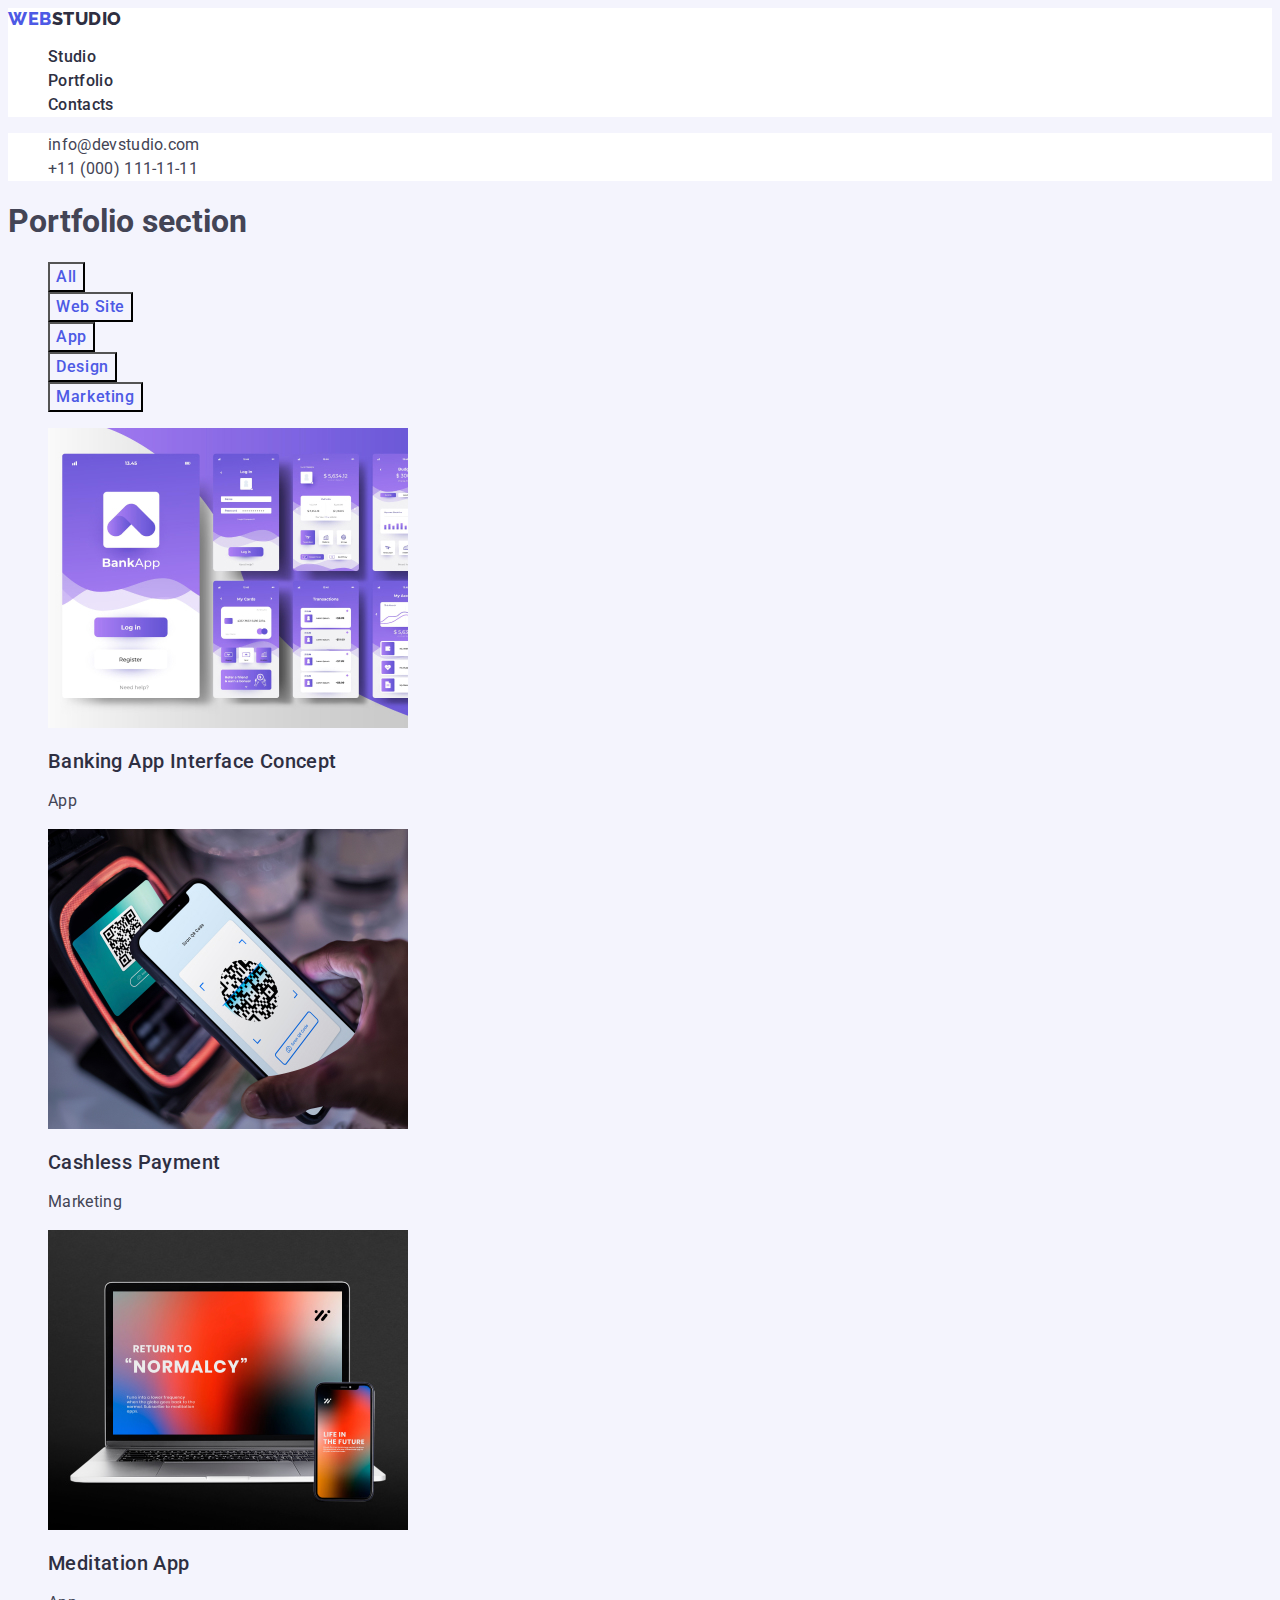
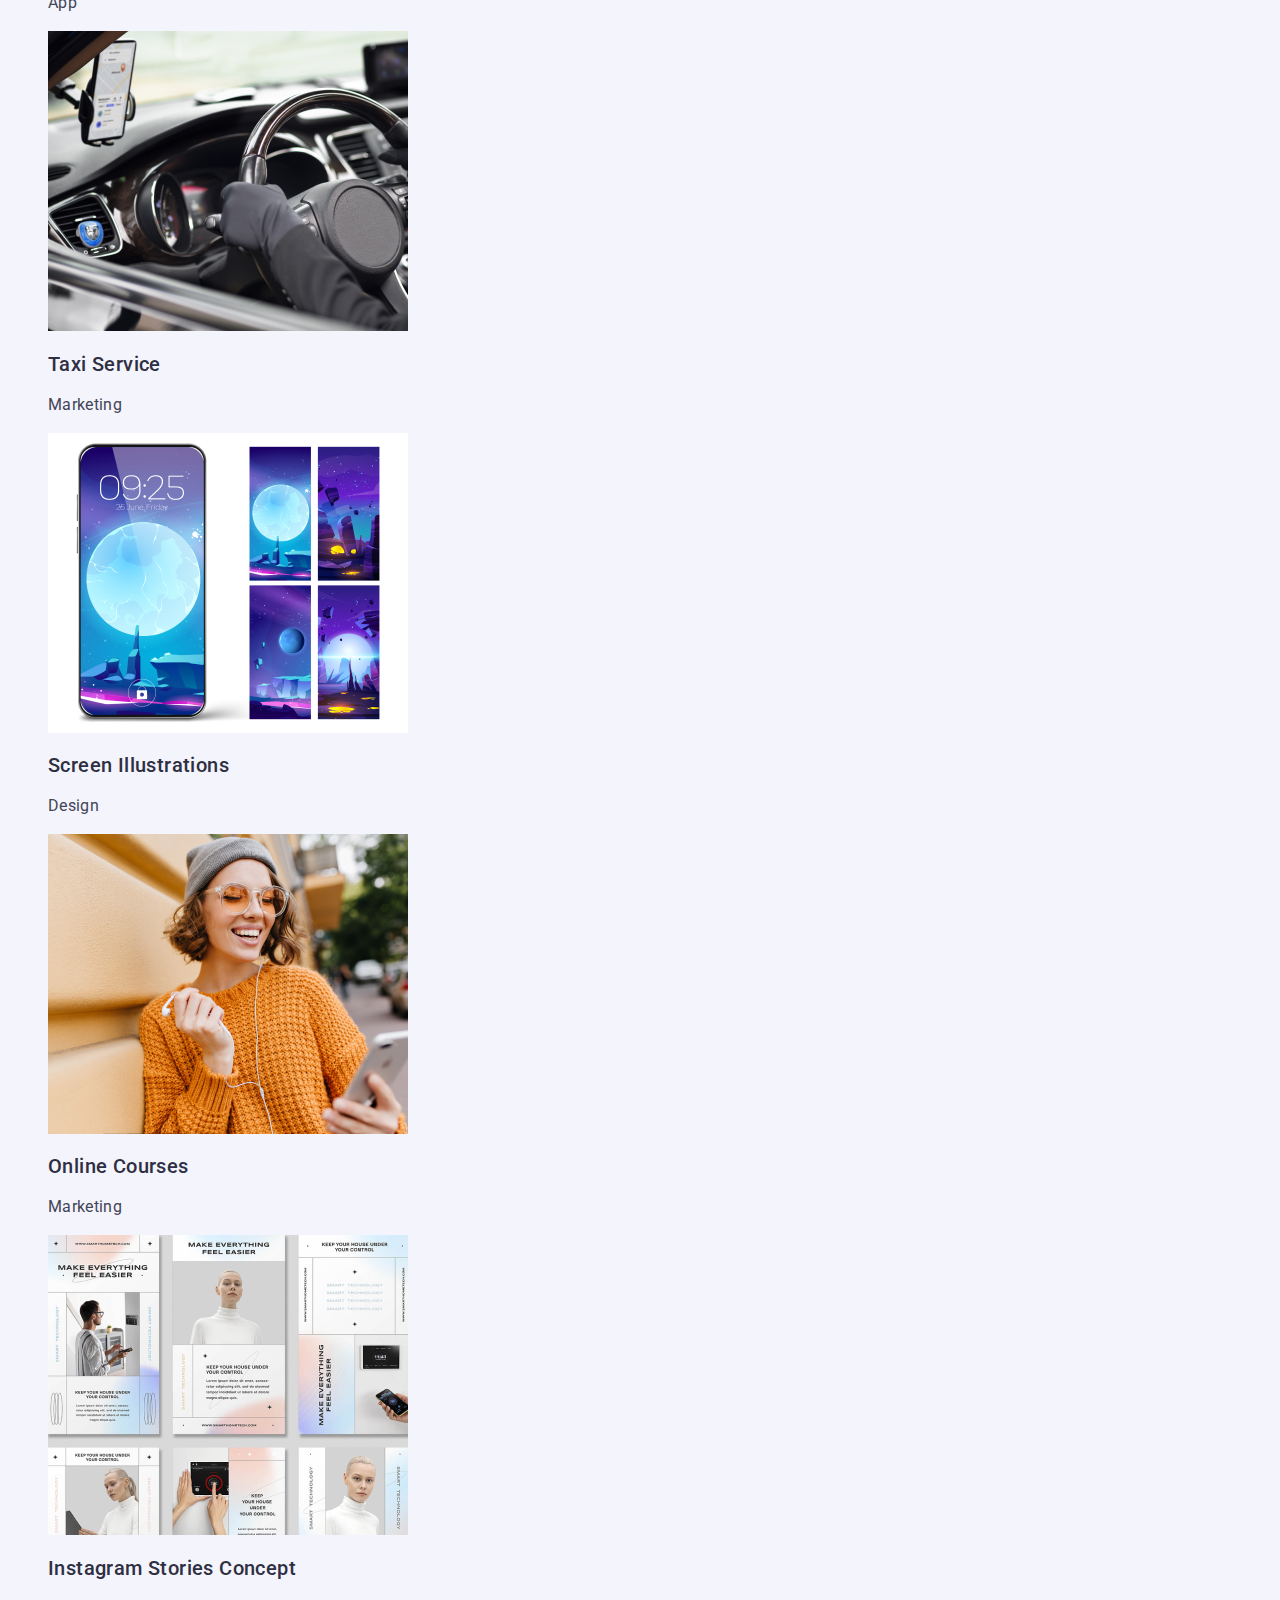
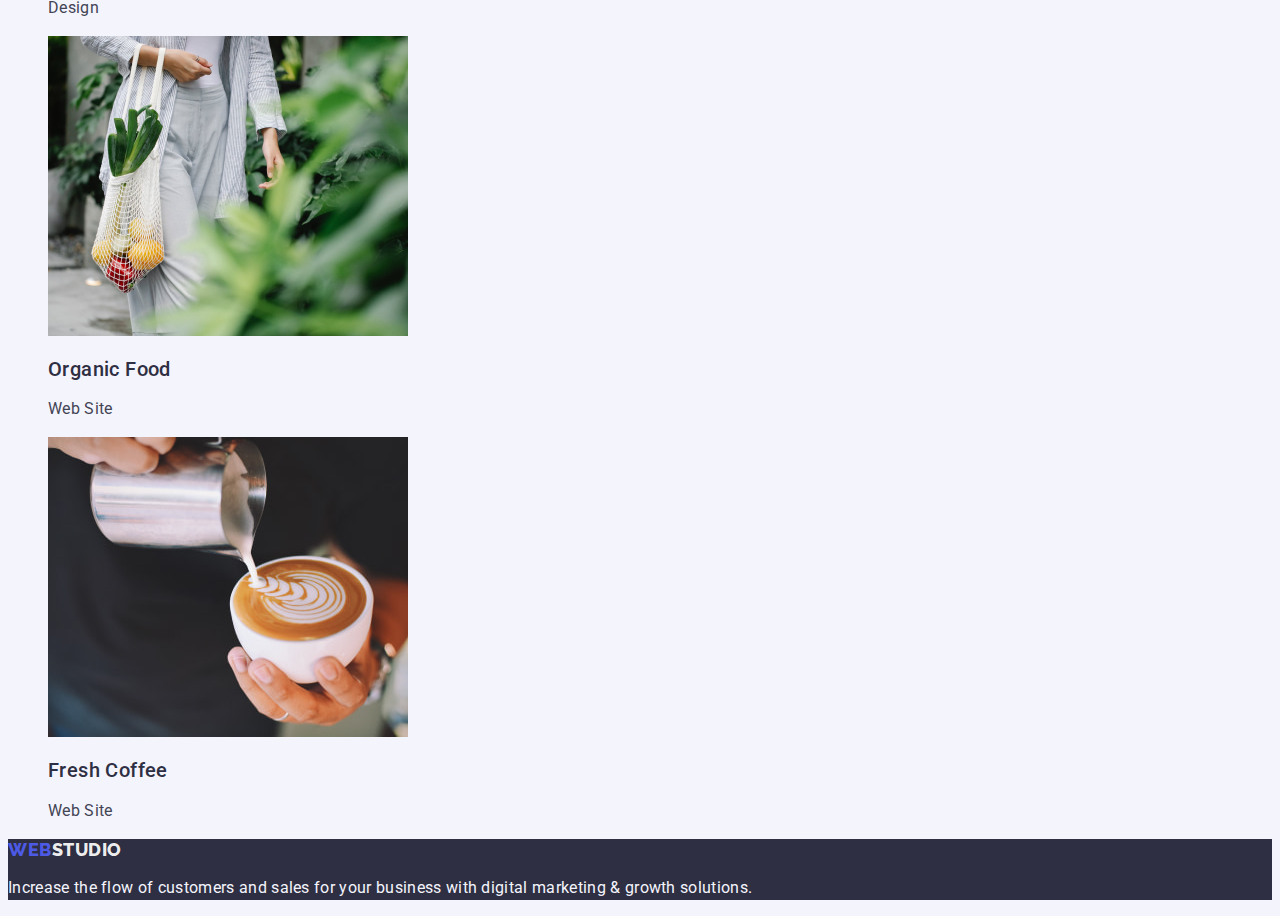
==== commit 7fb05266: "corectat greseli" ====
--- a/portfolio.html
+++ b/portfolio.html
@@ -59,7 +59,7 @@
         <ul class="list">
           <li><button type="button" class="portfolio-button">All</button></li>
           <li>
-            <button type="button" class="portfolio-button">Web site</button>
+            <button type="button" class="portfolio-button">Web Site</button>
           </li>
           <li><button type="button" class="portfolio-button">App</button></li>
           <li>
--- a/css/styles.css
+++ b/css/styles.css
@@ -6,6 +6,9 @@
     --background-color-potfolio: #F4F4FD;
 }
 
+body {color: #434455;
+background-color: var(--background-color);
+}
 
 .body-studio {font-family: 'Roboto', sans-serif;
     color: var(--text-color)
@@ -142,7 +145,7 @@
 
 
 .footer-section {background-color: var(--brand-color);}
-.logo-span-white {color: #f4f4f4fd;
+.logo-span-white {color:#f4f4f4fd;
 }
 .footer-paragraph {color: #F4F4FD;
     font-size: 16px;
@@ -166,7 +169,7 @@
     font-family: "Roboto", sans-serif;
     font-size: 16px;
     font-weight: 500;
-    line-height: 1,5;
+    line-height: 1.5;
     cursor: pointer;
     letter-spacing: 0.04em;
 }
@@ -181,13 +184,13 @@
     color: var(--brand-color);
     font-size: 20px;
     font-weight: 500;
-    line-height: 1,2px;
+    line-height: 1.2;
     letter-spacing: 0.02em;
 }
 
 .portfolio-paragraph {
     color: var(--text-color);
     font-size: 16px;
-    line-height: 1,5px;
+    line-height: 1.5;
     letter-spacing: 0.02em
 }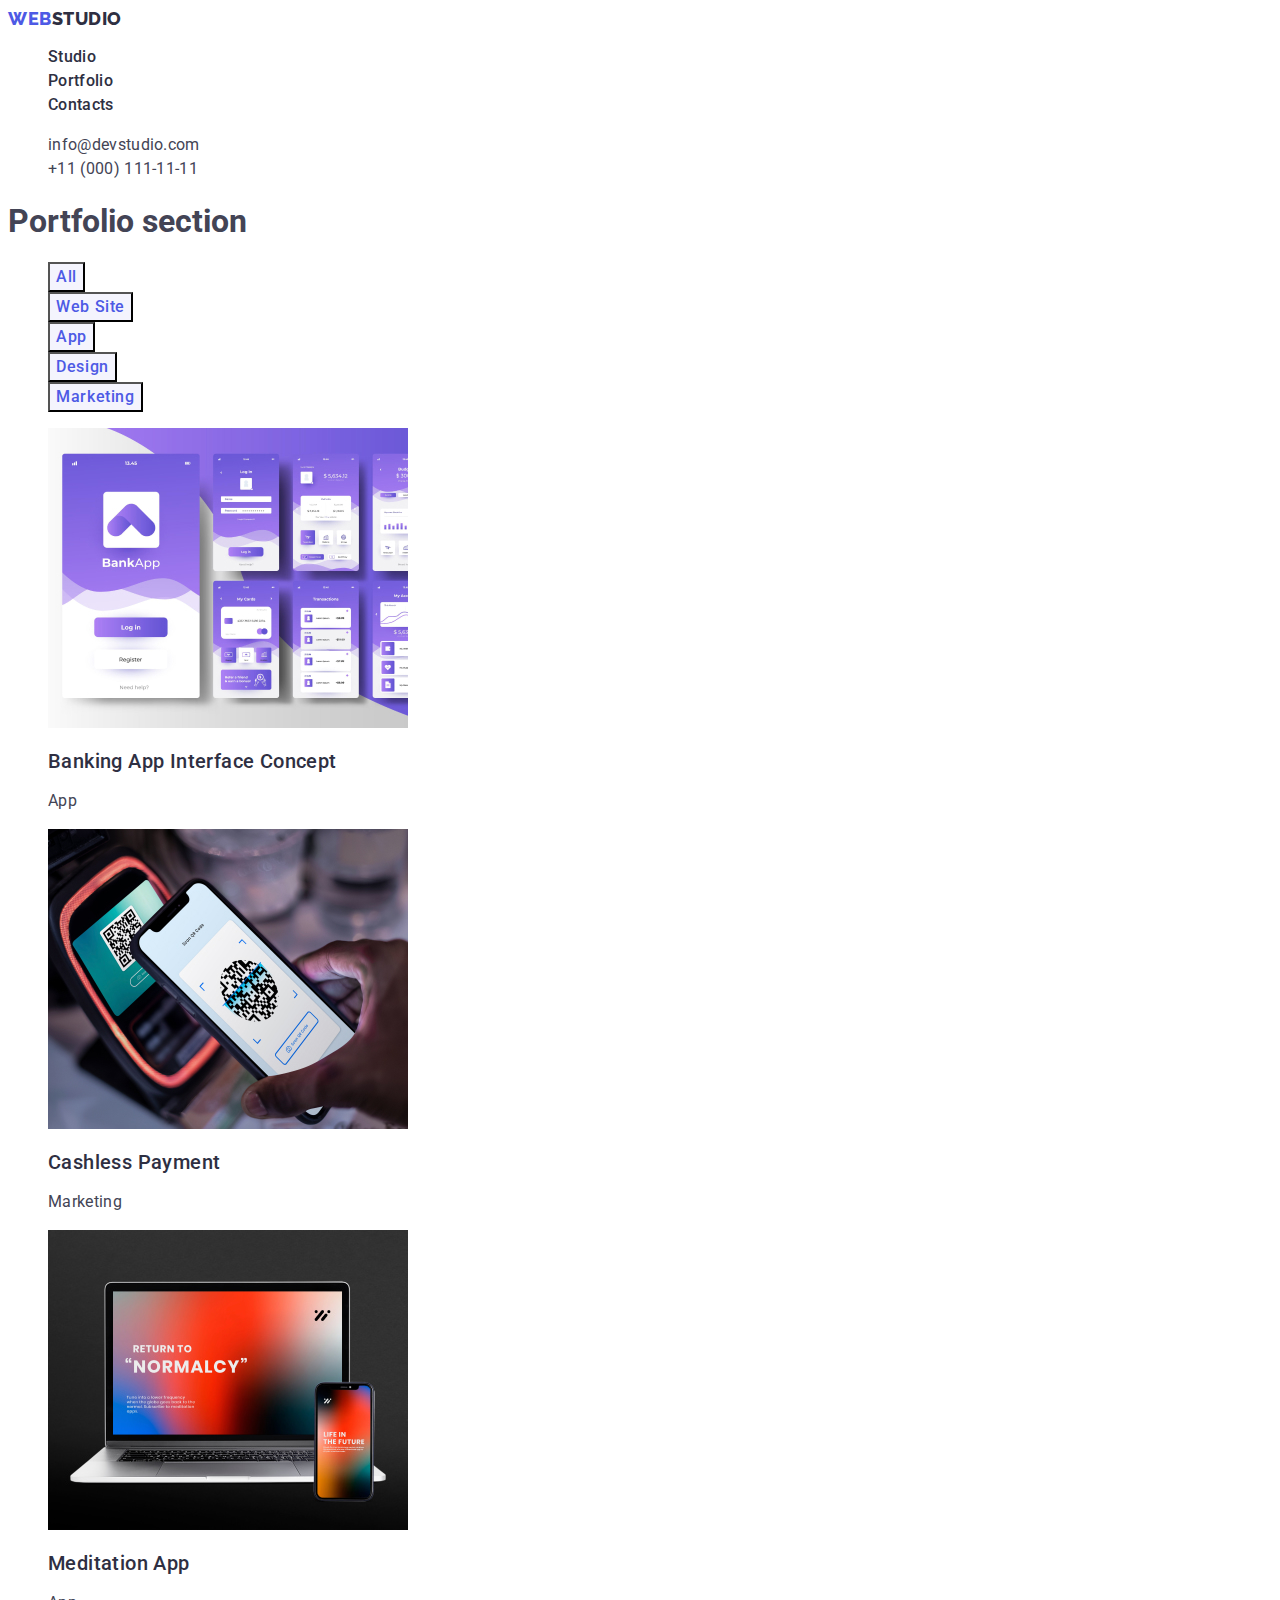
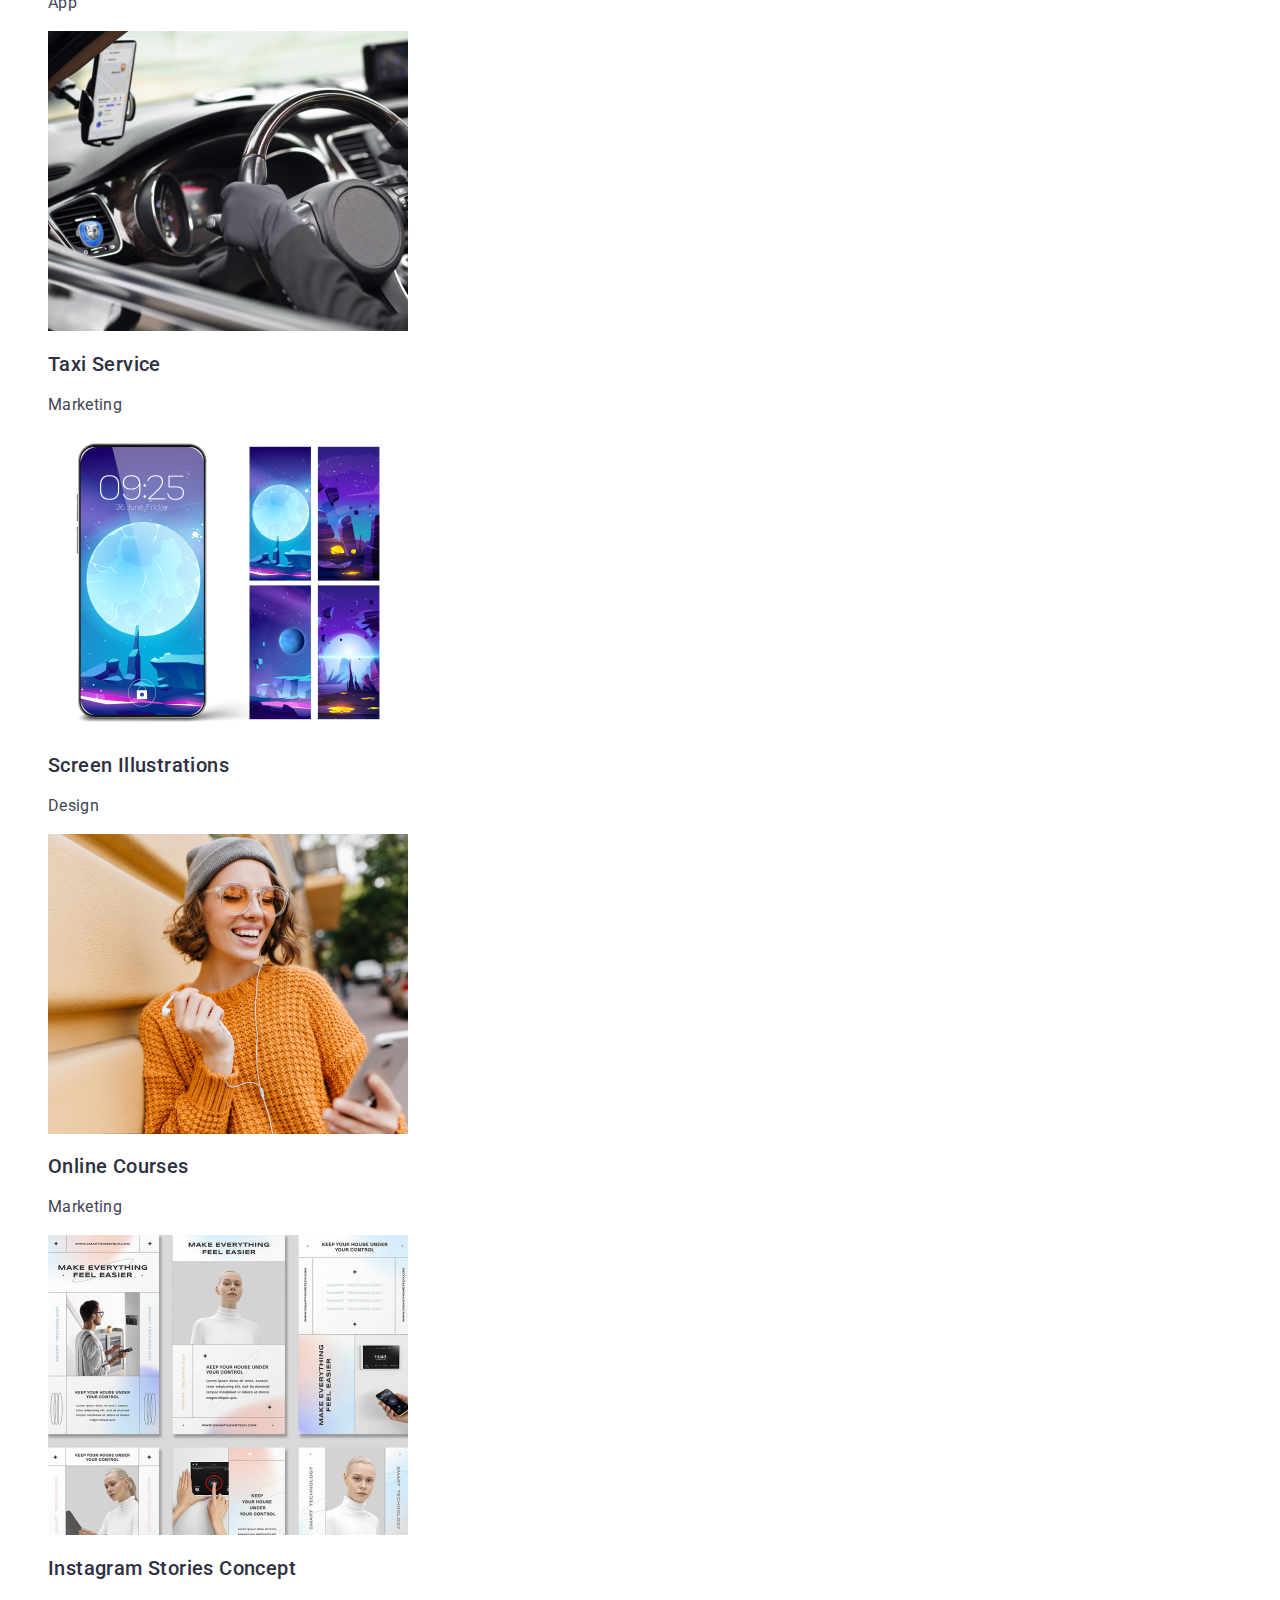
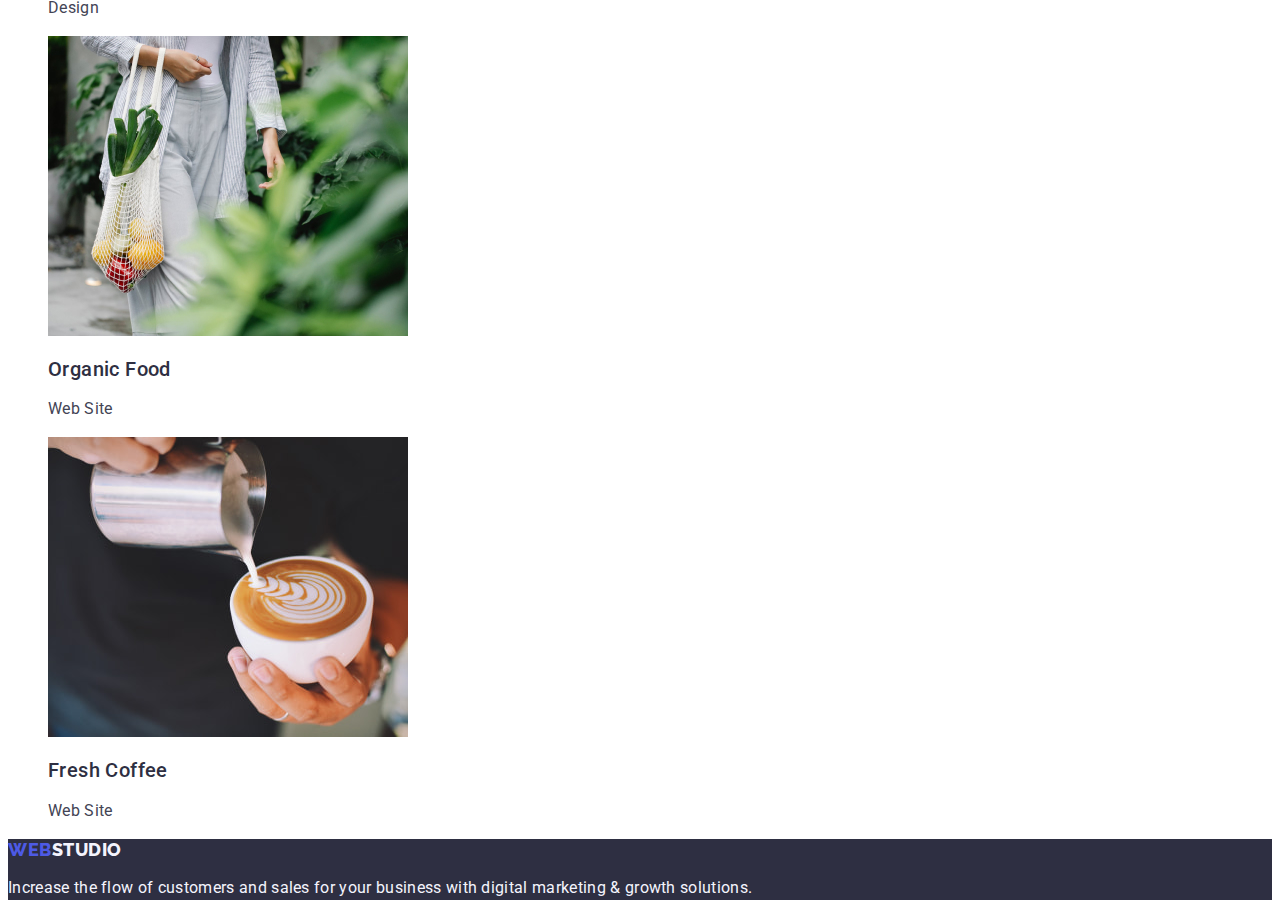
==== commit 4b7891dc: "inca o data" ====
--- a/portfolio.html
+++ b/portfolio.html
@@ -33,7 +33,7 @@
           <li>
             <a class="nav-link link" href="./portfolio.html">Portfolio</a>
           </li>
-          <li><a class="nav-link link" href="#Contacts">Contacts</a></li>
+          <li><a class="nav-link link" href="">Contacts</a></li>
         </ul>
       </nav>
       <!-- Contact information -->
--- a/css/styles.css
+++ b/css/styles.css
@@ -11,8 +11,6 @@
 }
 
 .body-studio {font-family: 'Roboto', sans-serif;
-    color: var(--text-color)
-    background-color: var(--background-color);
 }
 
 
@@ -105,12 +103,14 @@
 
 
 .second-and-fourth-section-mini-titles {color: var(--brand-color);
+    background-color: var(--background-color);
     font-size: 20px;
     font-weight: 500;
     line-height: 1.2;
     letter-spacing: 0.02em;
 }
 .second-and-fourth-section-paragraph {color: var(--text-color);
+    background-color: #FFFFFF;
     font-size: 16px;
     line-height: 1.5;
 letter-spacing: 0.02em;
@@ -132,21 +132,26 @@
 /* seciunea a patra */
 
 .fourth-section {background-color: #F4F4FD;}
-.fourth-section-titile {color: var(--brand-color);
+.fourth-section-title {color: var(--brand-color);
     font-size: 36px;
     font-weight: 700;
     line-height: 1.11;
-text-align: center;
-letter-spacing: 0.02em;
-text-transform: capitalize;
-}
+    text-align: center;
+    letter-spacing: 0.02em;
+    text-transform: capitalize;
+}
+
+
 
 /* footer*/
 
 
-.footer-section {background-color: var(--brand-color);}
-.logo-span-white {color:#f4f4f4fd;
-}
+.footer-section {background-color: var(--brand-color);
+}
+
+.logo-span-white {color: #F4F4FD;
+}
+
 .footer-paragraph {color: #F4F4FD;
     font-size: 16px;
     line-height: 1.5;
@@ -159,7 +164,6 @@
 .body-portfolio {
     font-family: 'Roboto', sans-serif;
     color: var(--text-color);
-    background-color: var(--background-color-potfolio);
 }
 
 
